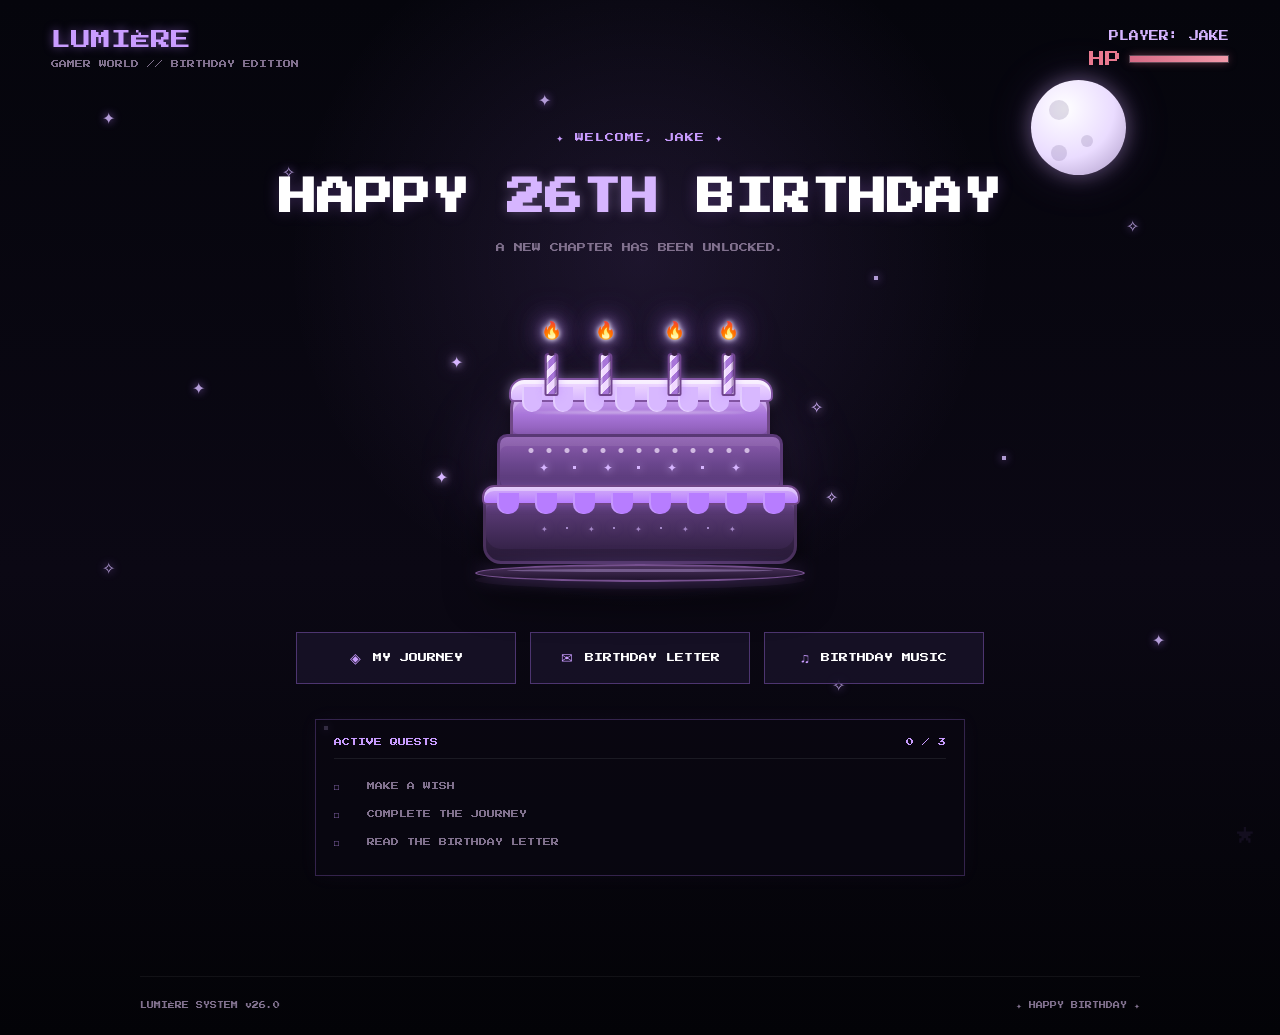
==== home.html @ f078dcad "Add files via upload" ====
<!doctype html>
<html lang="en">
  <head>
    <meta charset="UTF-8" />

    <meta name="viewport" content="width=device-width, initial-scale=1.0" />

    <title>Lumière — Level 26</title>

    <!-- GOOGLE FONT -->
    <link
      href="https://fonts.googleapis.com/css2?family=Press+Start+2P&display=swap"
      rel="stylesheet"
    />

    <!-- HOME CSS -->
    <link rel="stylesheet" href="css/home.css" />
  </head>

  <body>
    <div class="world">
      <!-- =====================================================
         SKY
    ====================================================== -->

      <div class="sky" id="sky">
        <div class="moon">
          <span class="moon-crater crater-one"></span>
          <span class="moon-crater crater-two"></span>
          <span class="moon-crater crater-three"></span>
        </div>

        <span class="star star-1">✦</span>
        <span class="star star-2">✧</span>
        <span class="star star-3">✦</span>
        <span class="star star-4">·</span>
        <span class="star star-5">✧</span>
        <span class="star star-6">✦</span>
        <span class="star star-7">·</span>
        <span class="star star-8">✧</span>
        <span class="star star-9">✦</span>
        <span class="star star-10">·</span>
        <span class="star star-11">✧</span>
        <span class="star star-12">✦</span>

        <div class="light-particles" id="lightParticles"></div>
      </div>

      <!-- =====================================================
         HEADER
    ====================================================== -->

      <header class="world-header">
        <div class="brand">
          <div class="brand-title">LUMIÈRE</div>

          <div class="brand-subtitle">GAMER WORLD // BIRTHDAY EDITION</div>
        </div>

        <div class="player-info">
          <div class="player-name">PLAYER: JAKE</div>

          <div class="health">
            <span>HP</span>

            <div class="health-bar">
              <div class="health-fill"></div>
            </div>
          </div>
        </div>
      </header>

      <!-- =====================================================
         MAIN
    ====================================================== -->

      <main class="world-content">
        <!-- =================================================
             WELCOME
        ================================================== -->

        <section class="welcome-text">
          <div class="welcome-small">✦ WELCOME, JAKE ✦</div>

          <h1>
            HAPPY
            <span>26TH</span> BIRTHDAY
          </h1>

          <p>A NEW CHAPTER HAS BEEN UNLOCKED.</p>
        </section>

        <!-- =================================================
             CAKE
        ================================================== -->

        <section class="cake-area">
          <div class="cake-glow"></div>

          <div class="cake-sparkle sparkle-one">✦</div>

          <div class="cake-sparkle sparkle-two">✧</div>

          <div class="cake-sparkle sparkle-three">✦</div>

          <div class="cake-sparkle sparkle-four">✧</div>

          <!-- CAKE -->

          <div class="cake">
            <!-- CANDLES -->

            <div class="cake-candles">
              <div class="candle candle-one">
                <div class="flame">🔥</div>

                <div class="candle-body"></div>
              </div>

              <div class="candle candle-two">
                <div class="flame">🔥</div>

                <div class="candle-body"></div>
              </div>

              <div class="candle candle-three">
                <div class="flame">🔥</div>

                <div class="candle-body"></div>
              </div>

              <div class="candle candle-four">
                <div class="flame">🔥</div>

                <div class="candle-body"></div>
              </div>
            </div>

            <!-- TOP -->

            <div class="cake-top">
              <div class="cake-frosting">
                <span></span>
                <span></span>
                <span></span>
                <span></span>
                <span></span>
                <span></span>
                <span></span>
                <span></span>
              </div>
            </div>

            <!-- MIDDLE -->

            <div class="cake-middle">
              <div class="cake-decoration">
                <span>✦</span>
                <span>·</span>
                <span>✦</span>
                <span>·</span>
                <span>✦</span>
                <span>·</span>
                <span>✦</span>
              </div>
            </div>

            <!-- BOTTOM -->

            <div class="cake-bottom">
              <div class="cake-frosting-bottom">
                <span></span>
                <span></span>
                <span></span>
                <span></span>
                <span></span>
                <span></span>
                <span></span>
                <span></span>
              </div>
            </div>

            <!-- PLATE -->

            <div class="cake-plate"></div>
          </div>

          <div class="cake-message">MAKE A WISH</div>
        </section>

        <!-- =================================================
             GAME MENU
        ================================================== -->

        <section class="game-menu">
          <button class="menu-button" data-modal="journeyModal">
            <span class="menu-icon">◈</span>
            <span>MY JOURNEY</span>
          </button>

          <button class="menu-button" data-modal="letterModal">
            <span class="menu-icon">✉</span>
            <span>BIRTHDAY LETTER</span>
          </button>

          <button class="menu-button" data-modal="musicModal">
            <span class="menu-icon">♫</span>
            <span>BIRTHDAY MUSIC</span>
          </button>
        </section>

        <!-- =================================================
             QUEST PANEL
        ================================================== -->

        <section class="quest-panel">
          <div class="quest-header">
            <span> ACTIVE QUESTS </span>

            <span id="questCount"> 0 / 3 </span>
          </div>

          <div class="quest-list">
            <!-- CAKE QUEST -->

            <div class="quest-item" id="cakeQuest">
              <span class="quest-check"> □ </span>

              <span class="quest-text"> MAKE A WISH </span>
            </div>

            <!-- JOURNEY QUEST -->

            <div class="quest-item" id="journeyQuest">
              <span class="quest-check"> □ </span>

              <span class="quest-text"> COMPLETE THE JOURNEY </span>
            </div>

            <!-- LETTER QUEST -->

            <div class="quest-item" id="letterQuest">
              <span class="quest-check"> □ </span>

              <span class="quest-text"> READ THE BIRTHDAY LETTER </span>
            </div>
          </div>
        </section>
      </main>

      <!-- =====================================================
         FOOTER
    ====================================================== -->

      <footer class="world-footer">
        <span> LUMIÈRE SYSTEM v26.0 </span>

        <span> ✦ HAPPY BIRTHDAY ✦ </span>
      </footer>

      <!-- =====================================================
         HIDDEN STAR
    ====================================================== -->

      <button
        class="hidden-star"
        id="hiddenStar"
        aria-label="Locked secret star"
        title="Complete all quests first"
      >
        ★
      </button>

      <!-- =====================================================
         JOURNEY MODAL
    ====================================================== -->

      <div class="modal" id="journeyModal" aria-hidden="true">
        <div class="modal-box">
          <button class="close-modal" aria-label="Close">×</button>

          <h2 class="modal-title">MY JOURNEY</h2>

          <p class="modal-subtitle">EVERY LEVEL TELLS A STORY.</p>

          <div class="journey-progress">
            <div class="journey-progress-top">
              <span> PROGRESS </span>

              <span id="journeyProgressText"> JOURNEY 01 / 06 </span>
            </div>

            <div class="journey-progress-bar">
              <div class="journey-progress-fill" id="journeyProgressFill"></div>
            </div>
          </div>

          <div class="journey-map">
            <div class="journey-line"></div>

            <button
              class="journey-level"
              data-level="21"
              data-title="THE BEGINNING"
              data-text="Every adventure begins somewhere. The first steps may be uncertain, but they are still steps forward."
              data-text-size="13px"
              data-title-size="16px"
            >
              <span class="level-number"> 21 </span>

              <span class="level-label"> THE<br />BEGINNING </span>
            </button>

            <button
              class="journey-level"
              data-level="22"
              data-title="THE GRIND"
              data-text="There were difficult days, long nights, mistakes, and moments when giving up seemed easier. But you kept going."
              data-text-size="13px"
              data-title-size="16px"
            >
              <span class="level-number"> 22 </span>

              <span class="level-label"> THE<br />GRIND </span>
            </button>

            <button
              class="journey-level"
              data-level="23"
              data-title="THE GROWTH"
              data-text="Every challenge taught you something. Every mistake became experience. You were slowly becoming stronger."
              data-text-size="13px"
              data-title-size="16px"
            >
              <span class="level-number"> 23 </span>

              <span class="level-label"> THE<br />GROWTH </span>
            </button>

            <button
              class="journey-level"
              data-level="24"
              data-title="THE CHANGE"
              data-text="Life changed. So did you. New opportunities appeared, new people entered your story, and new dreams began to take shape."
              data-text-size="13px"
              data-title-size="16px"
            >
              <span class="level-number"> 24 </span>

              <span class="level-label"> THE<br />CHANGE </span>
            </button>

            <button
              class="journey-level"
              data-level="25"
              data-title="THE PREPARATION"
              data-text="Level 25 became a bridge between who you were and who you are becoming. The next chapter was waiting."
              data-text-size="13px"
              data-title-size="16px"
            >
              <span class="level-number"> 25 </span>

              <span class="level-label"> THE<br />PREPARATION </span>
            </button>

            <button
              class="journey-level"
              data-level="26"
              data-title="THE NEXT CHAPTER"
              data-text="LEVEL 26. This is not the ending. It is another beginning. There are still dreams to chase, places to discover, things to create, and memories waiting to happen."
              data-text-size="14px"
              data-title-size="18px"
            >
              <span class="level-number"> 26 </span>

              <span class="level-label"> THE<br />NEXT CHAPTER </span>

              <span class="final-star"> ★ </span>
            </button>
          </div>

          <button class="journey-modal-continue" id="journeyContinue">
            REPLAY JOURNEY
          </button>
        </div>
      </div>

      <!-- =====================================================
         JOURNEY REVEAL
    ====================================================== -->

      <div class="journey-reveal" id="journeyReveal" aria-hidden="true">
        <div class="journey-flash"></div>

        <div class="journey-unlocked">
          <div class="unlock-stars">✦ ✧ ★ ✧ ✦</div>

          <div class="unlock-text">LEVEL UNLOCKED</div>

          <div class="unlock-level" id="unlockLevel">LEVEL 21</div>

          <div class="unlock-title" id="unlockTitle">THE BEGINNING</div>

          <div class="story-box">
            <div class="story-label">SYSTEM MESSAGE</div>

            <div id="storyText"></div>
          </div>

          <button class="journey-continue" id="journeyContinueReveal" disabled>
            CONTINUE →
          </button>
        </div>
      </div>

      <!-- =====================================================
         LETTER MODAL
    ====================================================== -->

      <div class="modal" id="letterModal" aria-hidden="true">
        <div class="modal-box">
          <button class="close-modal" aria-label="Close">×</button>

          <h2 class="modal-title">BIRTHDAY LETTER</h2>

          <p class="modal-subtitle">A MESSAGE FROM YOUR FUTURE SELF.</p>

          <div class="letter-content" id="letterContent"></div>

          <div class="letter-cursor">█</div>
        </div>
      </div>

      <!-- =====================================================
         MUSIC MODAL
    ====================================================== -->

      <div class="modal" id="musicModal" aria-hidden="true">
        <div class="modal-box">
          <button class="close-modal" aria-label="Close">×</button>

          <h2 class="modal-title">BIRTHDAY MUSIC</h2>

          <p class="modal-subtitle">A SOUNDTRACK FOR LEVEL 26.</p>

          <div class="music-display">
            <div class="music-disc">♫</div>

            <div>
              <div class="song-title">LEVEL 26</div>

              <div class="song-artist">LUMIÈRE</div>
            </div>
          </div>

          <div class="music-controls">
            <audio class="birthday-audio" id="birthdayAudio" controls>
              <source src="assets/birthday.mp3" type="audio/mpeg" />

              Your browser does not support audio.
            </audio>

            <p
              id="audioError"
              style="
                display: none;
                margin-top: 10px;
                color: #e9798f;
                font-size: 8px;
                letter-spacing: 1px;
              "
            >
              ⚠ TRACK NOT FOUND — ADD assets/birthday.mp3
            </p>
          </div>
        </div>
      </div>

      <!-- =====================================================
         FINAL SECRET MODAL
    ====================================================== -->

      <div class="final-secret" id="finalSecret" aria-hidden="true">
        <div class="final-stars-background">
          <span>✦</span>
          <span>✧</span>
          <span>★</span>
          <span>·</span>
          <span>✦</span>
          <span>✧</span>
          <span>★</span>
          <span>·</span>
          <span>✦</span>
          <span>✧</span>
          <span>★</span>
          <span>✦</span>
        </div>

        <div class="final-secret-box">
          <div class="final-small">✦ ALL QUESTS COMPLETE ✦</div>

          <div class="final-star-icon">★</div>

          <h1>FINAL SECRET</h1>

          <div class="final-level">LEVEL 26</div>

          <div class="final-divider">─────────────</div>

          <p class="final-message">
            You found the star.

            <br /><br />

            But the real treasure was never the star.

            <br /><br />

            It was everything that happened along the way.

            <br /><br />

            Every challenge. Every failure. Every victory. Every dream.

            <br /><br />

            And this is only the beginning.
          </p>

          <div class="final-birthday">HAPPY 26TH BIRTHDAY</div>

          <div class="final-signature">— LUMIÈRE SYSTEM</div>

          <button class="final-close" id="finalClose">RETURN TO WORLD</button>
        </div>
      </div>
    </div>

    <!-- =========================================================
     JAVASCRIPT
========================================================= -->

    <script src="js/home.js"></script>
  </body>
</html>
---- css/home.css ----
/* =========================================================
   LUMIÈRE — GAMER WORLD
   PURPLE / CYBER FANTASY
   AESTHETIC BIRTHDAY CAKE EDITION
========================================================= */

:root {
  --bg-dark: #05050c;
  --bg-mid: #080811;
  --panel: #181229;

  --cyan: #c99cff;
  --blue: #a875d9;
  --purple: #b77dff;
  --gold: #d6b5ff;

  --white: #ffffff;
  --muted: #81718e;

  --border: rgba(183, 125, 255, 0.35);

  --shadow: 0 0 20px rgba(183, 125, 255, 0.15);

  --font: "Press Start 2P", monospace;
}

/* =========================================================
   RESET
========================================================= */

* {
  box-sizing: border-box;
  margin: 0;
  padding: 0;
}

html {
  scroll-behavior: smooth;
}

body {
  min-height: 100vh;

  background: #05050c;

  color: var(--white);

  font-family: var(--font);

  overflow-x: hidden;
}

/* =========================================================
   WORLD
========================================================= */

.world {
  position: relative;

  min-height: 100vh;

  overflow: hidden;

  background:
    radial-gradient(
      circle at 50% 25%,
      rgba(183, 125, 255, 0.12),
      transparent 35%
    ),
    linear-gradient(180deg, #05050c 0%, #0b0814 55%, #030307 100%);
}

/* =========================================================
   SKY
========================================================= */

.sky {
  position: fixed;

  inset: 0;

  z-index: 0;

  pointer-events: none;

  overflow: hidden;
}

/* =========================================================
   MOON
========================================================= */

.moon {
  position: absolute;

  top: 80px;
  right: 12%;

  width: 95px;
  height: 95px;

  border-radius: 50%;

  background: radial-gradient(
    circle at 35% 30%,
    #ffffff,
    #eadcff 55%,
    #a996c4 100%
  );

  box-shadow:
    0 0 20px rgba(220, 180, 255, 0.4),
    0 0 50px rgba(183, 125, 255, 0.15);
}

.moon-crater {
  position: absolute;

  border-radius: 50%;

  background: rgba(90, 70, 120, 0.18);
}

.crater-one {
  width: 20px;
  height: 20px;

  top: 20px;
  left: 18px;
}

.crater-two {
  width: 12px;
  height: 12px;

  top: 55px;
  left: 50px;
}

.crater-three {
  width: 16px;
  height: 16px;

  top: 65px;
  left: 20px;
}

/* =========================================================
   STARS
========================================================= */

.star {
  position: absolute;

  color: rgba(215, 189, 255, 0.8);

  text-shadow: 0 0 8px rgba(183, 125, 255, 0.8);

  animation: starPulse 2.5s ease-in-out infinite;
}

.star-1 {
  top: 12%;
  left: 8%;
}

.star-2 {
  top: 18%;
  left: 22%;
}

.star-3 {
  top: 10%;
  left: 42%;
}

.star-4 {
  top: 30%;
  left: 68%;
}

.star-5 {
  top: 24%;
  left: 88%;
}

.star-6 {
  top: 42%;
  left: 15%;
}

.star-7 {
  top: 50%;
  left: 78%;
}

.star-8 {
  top: 62%;
  left: 8%;
}

.star-9 {
  top: 70%;
  left: 90%;
}

.star-10 {
  top: 80%;
  left: 25%;
}

.star-11 {
  top: 75%;
  left: 65%;
}

.star-12 {
  top: 55%;
  left: 48%;
}

@keyframes starPulse {
  0%,
  100% {
    opacity: 0.4;

    transform: scale(0.8);
  }

  50% {
    opacity: 1;

    transform: scale(1.2);
  }
}

/* =========================================================
   LIGHT PARTICLES
========================================================= */

.light-particles {
  position: absolute;

  inset: 0;
}

.light-particle {
  position: absolute;

  bottom: -20px;

  width: 4px;
  height: 4px;

  border-radius: 50%;

  background: var(--purple);

  box-shadow: 0 0 10px var(--purple);

  animation: particleFloat linear forwards;
}

@keyframes particleFloat {
  from {
    transform: translateY(0);

    opacity: 0;
  }

  15% {
    opacity: 0.8;
  }

  85% {
    opacity: 0.5;
  }

  to {
    transform: translateY(-110vh);

    opacity: 0;
  }
}

/* =========================================================
   HEADER
========================================================= */

.world-header {
  position: relative;

  z-index: 5;

  display: flex;

  justify-content: space-between;

  align-items: center;

  width: min(1200px, 92%);

  margin: auto;

  padding: 30px 0;
}

.brand-title {
  color: var(--cyan);

  font-size: 20px;

  text-shadow: 0 0 10px rgba(183, 125, 255, 0.5);
}

.brand-subtitle {
  margin-top: 10px;

  color: var(--muted);

  font-size: 8px;
}

.player-info {
  text-align: right;
}

.player-name {
  color: var(--gold);

  font-size: 10px;
}

.health {
  display: flex;

  align-items: center;

  justify-content: flex-end;

  gap: 8px;

  margin-top: 10px;
}

.health > span {
  color: #e9798f;
}

.health-bar {
  width: 100px;
  height: 8px;

  border: 1px solid rgba(255, 255, 255, 0.2);

  background: #16101e;
}

.health-fill {
  width: 100%;
  height: 100%;

  background: linear-gradient(90deg, #d76b86, #f29aaa);

  box-shadow: 0 0 8px rgba(217, 107, 134, 0.5);
}

/* =========================================================
   MAIN
========================================================= */

.world-content {
  position: relative;

  z-index: 2;

  width: min(1000px, 92%);

  margin: auto;

  padding-bottom: 100px;
}

/* =========================================================
   WELCOME
========================================================= */

.welcome-text {
  text-align: center;

  padding-top: 35px;
}

.welcome-small {
  color: var(--cyan);

  font-size: 9px;

  letter-spacing: 1px;
}

.welcome-text h1 {
  margin-top: 22px;

  color: var(--white);

  font-size: clamp(20px, 4vw, 38px);

  line-height: 1.7;

  text-shadow: 0 0 15px rgba(183, 125, 255, 0.25);
}

.welcome-text h1 span {
  color: var(--gold);

  text-shadow: 0 0 12px rgba(214, 181, 255, 0.35);
}

.welcome-text p {
  margin-top: 12px;

  color: var(--muted);

  font-size: 9px;
}

/* =========================================================
   CAKE AREA
========================================================= */

.cake-area {
  position: relative;

  display: flex;

  justify-content: center;

  align-items: flex-end;

  min-height: 310px;

  margin-top: 20px;

  margin-bottom: 50px;

  perspective: 800px;

  overflow: visible;
}

.cake-glow {
  position: absolute;

  width: 360px;
  height: 210px;

  bottom: 12px;

  border-radius: 50%;

  background: radial-gradient(
    ellipse,
    rgba(201, 156, 255, 0.32),
    rgba(183, 125, 255, 0.12) 45%,
    transparent 75%
  );

  filter: blur(28px);

  animation: cakeGlow 3s ease-in-out infinite;

  z-index: 1;
}

@keyframes cakeGlow {
  0%,
  100% {
    opacity: 0.55;

    transform: scale(0.95);
  }

  50% {
    opacity: 1;

    transform: scale(1.08);
  }
}

/* =========================================================
   CAKE
========================================================= */

.cake {
  position: relative;

  width: 330px;
  height: 260px;

  flex: 0 0 330px;

  z-index: 3;

  filter: drop-shadow(0 15px 18px rgba(0, 0, 0, 0.45));

  transform-origin: center bottom;

  cursor: pointer;

  transition:
    transform 0.3s ease,
    filter 0.3s ease;
}

.cake:hover {
  transform: translateY(-5px) scale(1.02);

  filter: drop-shadow(0 15px 18px rgba(0, 0, 0, 0.45))
    drop-shadow(0 0 18px rgba(183, 125, 255, 0.35));
}

.cake:focus-visible {
  outline: 2px solid var(--cyan);

  outline-offset: 8px;
}

/* =========================================================
   CANDLES
========================================================= */

.cake-candles {
  position: absolute;

  top: 0;
  left: 50%;

  width: 235px;
  height: 82px;

  transform: translateX(-50%);

  z-index: 10;
}

.candle {
  position: absolute;

  bottom: 8px;

  width: 14px;
  height: 52px;
}

.candle-body {
  position: absolute;

  bottom: 0;
  left: 0;

  width: 14px;
  height: 43px;

  border: 2px solid #70458e;

  border-radius: 4px 4px 2px 2px;

  background: repeating-linear-gradient(
    135deg,
    #f0d9ff 0px,
    #f0d9ff 6px,
    #a875d9 6px,
    #a875d9 11px
  );

  box-shadow:
    inset 2px 0 rgba(255, 255, 255, 0.45),
    inset -2px 0 rgba(55, 25, 75, 0.3),
    0 0 8px rgba(183, 125, 255, 0.45);
}

.candle-body::before {
  content: "";

  position: absolute;

  top: -5px;
  left: 2px;

  width: 6px;
  height: 6px;

  border-radius: 50%;

  background: #372044;
}

.flame {
  position: absolute;

  top: -25px;
  left: 50%;

  transform: translateX(-50%);

  color: #fff4ff;

  font-size: 17px;

  text-shadow:
    0 0 5px #ffffff,
    0 0 12px var(--gold),
    0 0 24px var(--purple),
    0 0 35px rgba(183, 125, 255, 0.8);

  animation: flameFlicker 0.8s ease-in-out infinite alternate;
}

@keyframes flameFlicker {
  from {
    transform: translateX(-50%) translateY(2px) scale(0.78);

    opacity: 0.7;
  }

  to {
    transform: translateX(-50%) translateY(-2px) scale(1.15);

    opacity: 1;
  }
}

.candle-one {
  left: 22px;
}

.candle-two {
  left: 76px;
}

.candle-three {
  right: 76px;
}

.candle-four {
  right: 22px;
}

/* =========================================================
   CAKE TOP
========================================================= */

.cake-top {
  position: absolute;

  left: 35px;
  top: 68px;

  width: 260px;
  height: 55px;

  border: 3px solid #704887;

  border-radius: 18px 18px 8px 8px;

  background: linear-gradient(180deg, #cda1ee 0%, #a875d9 45%, #8052a6 100%);

  box-shadow:
    inset 0 7px 0 rgba(255, 255, 255, 0.22),
    inset 0 -8px 0 rgba(60, 30, 85, 0.15),
    0 5px 10px rgba(0, 0, 0, 0.25);
}

.cake-frosting {
  position: absolute;

  left: -4px;
  top: -15px;

  width: 264px;
  height: 24px;

  display: flex;

  justify-content: space-around;

  align-items: flex-start;

  padding: 0 5px;

  border: 2px solid #8053a0;

  border-radius: 15px 15px 5px 5px;

  background: linear-gradient(180deg, #f2dcff, #d8b8ff);

  box-shadow:
    inset 0 4px 0 rgba(255, 255, 255, 0.6),
    0 0 12px rgba(216, 184, 255, 0.4);
}

.cake-frosting span {
  display: block;

  width: 20px;
  height: 25px;

  margin-top: 7px;

  background: #d8b8ff;

  border-radius: 0 0 10px 10px;

  box-shadow: inset 2px 0 rgba(255, 255, 255, 0.3);
}

.cake-top::after {
  content: "";

  position: absolute;

  left: 20px;
  right: 20px;

  top: 18px;

  height: 3px;

  border-radius: 50%;

  background: rgba(255, 255, 255, 0.35);

  filter: blur(1px);
}

/* =========================================================
   MIDDLE CAKE
========================================================= */

.cake-middle {
  position: absolute;

  left: 22px;
  top: 112px;

  width: 286px;
  height: 68px;

  border: 3px solid #593875;

  border-radius: 10px 10px 14px 14px;

  background: linear-gradient(180deg, #8d5db0, #69458c 45%, #4b3065 100%);

  box-shadow:
    inset 0 9px 0 rgba(255, 255, 255, 0.08),
    inset 0 -9px 0 rgba(20, 10, 30, 0.18),
    0 6px 12px rgba(0, 0, 0, 0.25);
}

.cake-decoration {
  display: flex;

  justify-content: space-around;

  align-items: center;

  height: 100%;

  padding: 0 28px;

  color: var(--gold);

  font-size: 12px;

  text-shadow: 0 0 8px var(--gold);

  position: relative;
}

.cake-decoration::before {
  content: "";

  position: absolute;

  left: 22px;
  right: 22px;

  top: 11px;

  height: 5px;

  border-radius: 10px;

  background: radial-gradient(circle, #f5e6ff 0 2px, transparent 3px);

  background-size: 18px 5px;

  opacity: 0.7;
}

/* =========================================================
   BOTTOM CAKE
========================================================= */

.cake-bottom {
  position: absolute;

  left: 8px;
  top: 169px;

  width: 314px;
  height: 73px;

  border: 3px solid #49305c;

  border-radius: 10px 10px 18px 18px;

  background: linear-gradient(180deg, #694487 0%, #4a3062 48%, #2b1c3c 100%);

  box-shadow:
    inset 0 10px 0 rgba(255, 255, 255, 0.05),
    inset 0 -12px 0 rgba(0, 0, 0, 0.15),
    0 8px 14px rgba(0, 0, 0, 0.3);
}

.cake-frosting-bottom {
  position: absolute;

  left: -4px;
  top: -9px;

  width: 318px;
  height: 20px;

  display: flex;

  justify-content: space-around;

  align-items: flex-start;

  padding: 0 5px;

  border: 2px solid #704687;

  border-radius: 12px 12px 5px 5px;

  background: linear-gradient(180deg, #d4aff8, #b77dff);

  box-shadow:
    inset 0 4px 0 rgba(255, 255, 255, 0.35),
    0 0 10px rgba(183, 125, 255, 0.3);
}

.cake-frosting-bottom span {
  width: 22px;
  height: 21px;

  margin-top: 6px;

  background: #b77dff;

  border-radius: 0 0 10px 10px;

  box-shadow: inset 2px 0 rgba(255, 255, 255, 0.2);
}

.cake-bottom::before {
  content: "✦  ·  ✦  ·  ✦  ·  ✦  ·  ✦";

  position: absolute;

  left: 0;
  right: 0;

  top: 30px;

  text-align: center;

  color: rgba(214, 181, 255, 0.65);

  font-size: 8px;

  letter-spacing: 4px;

  text-shadow: 0 0 8px rgba(214, 181, 255, 0.5);
}

/* =========================================================
   PLATE
========================================================= */

.cake-plate {
  position: absolute;

  bottom: 0;

  left: 0;

  width: 330px;
  height: 18px;

  border: 2px solid #76508f;

  border-radius: 50%;

  background: linear-gradient(180deg, #4a315c, #21142e);

  box-shadow:
    0 0 18px rgba(183, 125, 255, 0.3),
    0 7px 0 #120c1a;
}

.cake-plate::after {
  content: "";

  position: absolute;

  left: 30px;
  right: 30px;

  top: 3px;

  height: 3px;

  border-radius: 50%;

  background: rgba(216, 184, 255, 0.35);
}

/* =========================================================
   CAKE SPARKLES
========================================================= */

.cake-sparkle {
  position: absolute;

  z-index: 5;

  color: var(--gold);

  text-shadow:
    0 0 8px var(--gold),
    0 0 18px rgba(183, 125, 255, 0.7);

  animation: cakeSparkle 2s ease-in-out infinite;
}

.sparkle-one {
  top: 80px;

  left: calc(50% - 190px);
}

.sparkle-two {
  top: 125px;

  left: calc(50% + 170px);

  animation-delay: 0.5s;
}

.sparkle-three {
  top: 195px;

  left: calc(50% - 205px);

  animation-delay: 1s;
}

.sparkle-four {
  top: 215px;

  left: calc(50% + 185px);

  animation-delay: 1.5s;
}

@keyframes cakeSparkle {
  0%,
  100% {
    opacity: 0.25;

    transform: scale(0.7) rotate(0deg);
  }

  50% {
    opacity: 1;

    transform: scale(1.25) rotate(20deg);
  }
}

/* =========================================================
   CAKE MESSAGE
========================================================= */

.cake-message {
  position: absolute;

  left: 50%;
  bottom: -35px;

  transform: translateX(-50%);

  width: max-content;

  max-width: 90%;

  color: var(--muted);

  font-family: var(--font);

  font-size: 7px;

  text-align: center;

  opacity: 0;

  transition:
    opacity 0.4s ease,
    color 0.4s ease;
}

.cake-area.wish-complete .cake-message {
  opacity: 1;

  color: var(--gold);

  text-shadow: 0 0 8px rgba(214, 181, 255, 0.5);
}

/* =========================================================
   CAKE CELEBRATION
========================================================= */

.cake.cake-celebrate {
  animation: cakeCelebrate 0.9s ease;
}

@keyframes cakeCelebrate {
  0% {
    transform: translateY(0) scale(1) rotate(0deg);
  }

  20% {
    transform: translateY(-12px) scale(1.04) rotate(-2deg);
  }

  40% {
    transform: translateY(-8px) scale(1.06) rotate(2deg);
  }

  60% {
    transform: translateY(-5px) scale(1.04) rotate(-1deg);
  }

  80% {
    transform: translateY(-2px) scale(1.02) rotate(1deg);
  }

  100% {
    transform: translateY(0) scale(1) rotate(0deg);
  }
}

/* =========================================================
   FLAME OUT
========================================================= */

.flame.flame-out {
  animation: flameOut 0.7s ease forwards !important;
}

@keyframes flameOut {
  0% {
    opacity: 1;

    transform: translateX(-50%) translateY(0) scale(1);

    filter: blur(0);
  }

  40% {
    opacity: 0.8;

    transform: translateX(-50%) translateY(-8px) scale(0.75);
  }

  70% {
    opacity: 0.35;

    transform: translateX(-50%) translateY(-16px) scale(0.4);

    filter: blur(2px);
  }

  100% {
    opacity: 0;

    transform: translateX(-50%) translateY(-25px) scale(0);

    filter: blur(5px);
  }
}

/* =========================================================
   CELEBRATION GLOW
========================================================= */

.cake-glow.cake-celebration-glow {
  animation: celebrationGlow 1.2s ease-in-out infinite;
}

@keyframes celebrationGlow {
  0%,
  100% {
    opacity: 0.55;

    transform: scale(0.95);
  }

  50% {
    opacity: 1;

    transform: scale(1.25);
  }
}

/* =========================================================
   WISH COMPLETE
========================================================= */

.cake-area.wish-complete::before {
  content: "✦  WISH GRANTED  ✦";

  position: absolute;

  left: 50%;
  top: 5px;

  transform: translateX(-50%);

  color: var(--gold);

  font-family: var(--font);

  font-size: 8px;

  letter-spacing: 2px;

  white-space: nowrap;

  text-shadow:
    0 0 8px var(--gold),
    0 0 18px rgba(183, 125, 255, 0.8);

  animation: wishTextAppear 0.8s ease forwards;

  z-index: 20;
}

@keyframes wishTextAppear {
  0% {
    opacity: 0;

    transform: translateX(-50%) translateY(10px) scale(0.8);
  }

  100% {
    opacity: 1;

    transform: translateX(-50%) translateY(0) scale(1);
  }
}

/* =========================================================
   CELEBRATION SPARKS
========================================================= */

.cake-celebration-spark {
  position: absolute;

  left: 50%;
  top: 125px;

  z-index: 30;

  color: var(--gold);

  font-family: var(--font);

  font-size: 14px;

  pointer-events: none;

  text-shadow:
    0 0 6px var(--gold),
    0 0 14px var(--purple),
    0 0 25px rgba(183, 125, 255, 0.8);

  animation: cakeSparkBurst 1.6s cubic-bezier(0.2, 0.8, 0.3, 1) forwards;
}

@keyframes cakeSparkBurst {
  0% {
    opacity: 0;

    transform: translate(0, 0) scale(0.2) rotate(0deg);
  }

  15% {
    opacity: 1;

    transform: translate(var(--spark-x), calc(var(--spark-y) - 20px)) scale(1.2)
      rotate(30deg);
  }

  60% {
    opacity: 1;

    transform: translate(
        calc(var(--spark-x) * 1.35),
        calc(var(--spark-y) - 120px)
      )
      scale(0.9) rotate(160deg);
  }

  100% {
    opacity: 0;

    transform: translate(
        calc(var(--spark-x) * 1.7),
        calc(var(--spark-y) - 190px)
      )
      scale(0.2) rotate(300deg);
  }
}

/* =========================================================
   GAME MENU
========================================================= */

.game-menu {
  display: flex;

  justify-content: center;

  align-items: stretch;

  flex-wrap: wrap;

  gap: 14px;

  width: 100%;

  margin: 10px auto 35px;
}

.menu-button {
  display: flex;

  justify-content: center;

  align-items: center;

  gap: 12px;

  min-width: 220px;

  padding: 16px 20px;

  border: 1px solid var(--border);

  background: rgba(24, 18, 41, 0.85);

  color: var(--white);

  font-family: var(--font);

  font-size: 9px;

  cursor: pointer;

  transition: 0.25s ease;
}

.menu-button:hover {
  color: var(--cyan);

  border-color: var(--cyan);

  background: rgba(183, 125, 255, 0.08);

  box-shadow: 0 0 18px rgba(183, 125, 255, 0.2);

  transform: translateY(-3px);
}

.menu-button:active {
  transform: translateY(0);
}

.menu-button:focus-visible {
  outline: 2px solid var(--cyan);

  outline-offset: 3px;
}

.menu-icon {
  color: var(--cyan);

  font-size: 14px;
}

/* =========================================================
   QUEST PANEL
========================================================= */

.quest-panel {
  width: min(650px, 100%);

  margin: auto;

  padding: 18px;

  border: 1px solid rgba(183, 125, 255, 0.25);

  background: rgba(10, 7, 18, 0.75);

  box-shadow: 0 0 20px rgba(183, 125, 255, 0.04);
}

.quest-header {
  display: flex;

  justify-content: space-between;

  padding-bottom: 12px;

  border-bottom: 1px solid rgba(255, 255, 255, 0.08);

  color: var(--cyan);

  font-size: 8px;
}

.quest-list {
  margin-top: 14px;
}

.quest-item {
  padding: 9px 0;

  color: var(--muted);

  font-size: 8px;

  transition:
    color 0.25s ease,
    text-shadow 0.25s ease;
}

.quest-item.completed {
  color: var(--gold);

  text-shadow: 0 0 8px rgba(214, 181, 255, 0.4);
}

.quest-check {
  display: inline-block;

  width: 25px;

  color: var(--cyan);
}

/* =========================================================
   HIDDEN STAR
========================================================= */

.hidden-star {
  position: fixed;

  right: 25px;
  bottom: 55px;

  z-index: 20;

  border: none;

  background: transparent;

  color: rgba(183, 125, 255, 0.08);

  font-family: var(--font);

  font-size: 18px;

  cursor: pointer;

  transition: 0.3s ease;
}

/*
   Before all quests are complete,
   the star remains almost invisible.
*/

.hidden-star.locked {
  color: rgba(183, 125, 255, 0.08);

  text-shadow: none;
}

/*
   After all quests are complete,
   the star becomes visible.
*/

.hidden-star.unlocked {
  color: var(--gold);

  text-shadow:
    0 0 8px var(--gold),
    0 0 18px var(--purple),
    0 0 35px rgba(183, 125, 255, 0.8);

  animation: starUnlock 1.2s ease-in-out infinite alternate;
}

.hidden-star.unlocked:hover {
  transform: scale(1.5) rotate(15deg);

  color: #ffffff;

  text-shadow:
    0 0 10px #ffffff,
    0 0 25px var(--gold),
    0 0 50px var(--purple);
}

.hidden-star:focus-visible {
  outline: 2px solid var(--cyan);

  outline-offset: 4px;
}

@keyframes starUnlock {
  from {
    transform: scale(0.9);

    opacity: 0.7;
  }

  to {
    transform: scale(1.2);

    opacity: 1;
  }
}

/* =========================================================
   STAR UNLOCK EFFECT
========================================================= */

.hidden-star.star-unlocking {
  animation: starFinalUnlock 1.5s ease forwards;
}

@keyframes starFinalUnlock {
  0% {
    transform: scale(1) rotate(0deg);

    opacity: 1;
  }

  30% {
    transform: scale(1.8) rotate(90deg);

    opacity: 1;
  }

  60% {
    transform: scale(2.5) rotate(180deg);

    opacity: 1;

    filter: brightness(2);
  }

  100% {
    transform: scale(0) rotate(360deg);

    opacity: 0;
  }
}

/* =========================================================
   MODALS
========================================================= */

.modal {
  position: fixed;

  inset: 0;

  z-index: 100;

  display: flex;

  justify-content: center;

  align-items: center;

  padding: 20px;

  background: rgba(3, 3, 8, 0.88);

  opacity: 0;

  visibility: hidden;

  pointer-events: none;

  transition:
    opacity 0.3s ease,
    visibility 0.3s ease;
}

.modal.show {
  opacity: 1;

  visibility: visible;

  pointer-events: auto;
}

.modal-box {
  position: relative;

  width: min(800px, 95vw);

  max-height: 90vh;

  overflow-y: auto;

  padding: 35px;

  border: 1px solid rgba(183, 125, 255, 0.35);

  background: linear-gradient(145deg, #181229, #080811);

  box-shadow:
    0 0 40px rgba(0, 0, 0, 0.6),
    0 0 25px rgba(183, 125, 255, 0.08);

  transform: translateY(10px) scale(0.98);

  transition: transform 0.3s ease;
}

.modal.show .modal-box {
  transform: translateY(0) scale(1);
}

.close-modal {
  position: absolute;

  top: 15px;
  right: 18px;

  border: none;

  background: transparent;

  color: var(--muted);

  font-family: var(--font);

  font-size: 20px;

  cursor: pointer;
}

.close-modal:hover {
  color: var(--cyan);
}

.close-modal:focus-visible {
  outline: 2px solid var(--cyan);

  outline-offset: 3px;
}

/* =========================================================
   MODAL TITLES
========================================================= */

.modal-title {
  text-align: center;

  color: var(--cyan);

  font-size: 18px;

  text-shadow: 0 0 10px rgba(183, 125, 255, 0.3);
}

.modal-subtitle {
  margin-top: 14px;

  text-align: center;

  color: var(--muted);

  font-size: 8px;

  line-height: 1.8;
}

/* =========================================================
   JOURNEY PROGRESS
========================================================= */

.journey-progress {
  margin-top: 30px;
}

.journey-progress-top {
  display: flex;

  justify-content: space-between;

  color: var(--muted);

  font-size: 7px;
}

.journey-progress-bar {
  height: 7px;

  margin-top: 10px;

  background: #15101f;
}

.journey-progress-fill {
  width: 16.66%;

  height: 100%;

  background: linear-gradient(90deg, var(--blue), var(--cyan));

  box-shadow: 0 0 10px rgba(183, 125, 255, 0.4);

  transition: width 0.5s ease;
}

/* =========================================================
   JOURNEY MAP
========================================================= */

.journey-map {
  position: relative;

  display: grid;

  grid-template-columns: repeat(3, 1fr);

  gap: 25px;

  margin-top: 35px;
}

.journey-line {
  position: absolute;

  left: 10%;
  right: 10%;

  top: 34px;

  height: 2px;

  background: rgba(183, 125, 255, 0.15);

  pointer-events: none;
}

.journey-level {
  position: relative;

  z-index: 2;

  display: flex;

  flex-direction: column;

  align-items: center;

  gap: 10px;

  min-height: 95px;

  padding: 10px;

  border: none;

  background: transparent;

  color: var(--white);

  font-family: var(--font);

  cursor: default;
}

.level-number {
  display: flex;

  justify-content: center;

  align-items: center;

  width: 55px;
  height: 55px;

  border: 2px solid #3b2d4c;

  border-radius: 50%;

  background: #0b0812;

  color: var(--muted);

  font-size: 12px;

  transition: 0.3s ease;
}

.journey-level.active .level-number {
  border-color: var(--cyan);

  color: var(--cyan);

  box-shadow: 0 0 15px rgba(183, 125, 255, 0.3);
}

.journey-level.completed .level-number {
  border-color: var(--gold);

  color: var(--gold);

  box-shadow: 0 0 10px rgba(214, 181, 255, 0.15);
}

.level-label {
  color: var(--muted);

  font-size: 7px;

  text-align: center;

  line-height: 1.7;
}

.journey-level.active .level-label {
  color: var(--cyan);
}

.journey-level.completed .level-label {
  color: var(--gold);
}

.final-star {
  position: absolute;

  top: -10px;

  color: var(--gold);

  font-size: 12px;

  text-shadow: 0 0 10px var(--gold);
}

/* =========================================================
   JOURNEY CONTINUE
========================================================= */

.journey-modal-continue {
  display: block;

  width: min(420px, 100%);

  margin: 30px auto 0;

  padding: 15px;

  border: 1px solid var(--cyan);

  background: rgba(183, 125, 255, 0.08);

  color: var(--cyan);

  font-family: var(--font);

  font-size: 8px;

  cursor: pointer;
}

.journey-modal-continue:hover {
  background: rgba(183, 125, 255, 0.15);

  box-shadow: 0 0 15px rgba(183, 125, 255, 0.2);
}

/* =========================================================
   JOURNEY REVEAL
========================================================= */

.journey-reveal {
  position: fixed;

  inset: 0;

  z-index: 150;

  display: flex;

  justify-content: center;

  align-items: center;

  padding: 20px;

  background: rgba(3, 3, 8, 0.96);

  opacity: 0;

  visibility: hidden;

  pointer-events: none;

  transition: opacity 0.5s ease;
}

.journey-reveal.show {
  opacity: 1;

  visibility: visible;

  pointer-events: auto;
}

.journey-unlocked {
  position: relative;

  width: min(650px, 95vw);

  text-align: center;

  max-height: 90vh;

  overflow-y: auto;
}

.unlock-stars {
  color: var(--gold);

  font-size: 15px;

  letter-spacing: 10px;
}

.unlock-text {
  margin-top: 20px;

  color: var(--cyan);

  font-size: 9px;
}

.unlock-level {
  margin-top: 20px;

  color: var(--gold);

  font-size: clamp(28px, 6vw, 50px);

  text-shadow: 0 0 20px rgba(214, 181, 255, 0.35);
}

.unlock-title {
  margin-top: 15px;

  color: var(--white);

  font-size: 18px;

  line-height: 1.7;
}

/* =========================================================
   STORY BOX
========================================================= */

.story-box {
  width: 100%;

  margin-top: 30px;

  padding: 25px;

  border: 1px solid rgba(183, 125, 255, 0.25);

  background: rgba(13, 8, 24, 0.8);

  text-align: left;
}

.story-label {
  margin-bottom: 15px;

  color: var(--cyan);

  font-size: 7px;
}

#storyText {
  min-height: 110px;

  color: #d8cae8;

  font-size: 14px;

  line-height: 2;

  white-space: pre-wrap;
}

/* =========================================================
   JOURNEY CONTINUE
========================================================= */

.journey-continue {
  display: block;

  width: min(420px, 100%);

  margin: 28px auto 0;

  padding: 16px 22px;

  border: 2px solid var(--gold);

  background: rgba(214, 181, 255, 0.08);

  color: var(--gold);

  font-family: var(--font);

  font-size: 10px;

  line-height: 1.6;

  text-align: center;

  cursor: pointer;

  opacity: 0.35;

  visibility: visible;

  pointer-events: none;

  transition:
    opacity 0.3s ease,
    background 0.3s ease,
    box-shadow 0.3s ease,
    transform 0.2s ease;
}

.journey-reveal.ready .journey-continue {
  opacity: 1;

  pointer-events: auto;

  background: rgba(214, 181, 255, 0.15);

  box-shadow:
    0 0 10px rgba(214, 181, 255, 0.35),
    0 0 25px rgba(183, 125, 255, 0.15);
}

.journey-reveal.ready .journey-continue:hover {
  background: rgba(214, 181, 255, 0.25);

  box-shadow:
    0 0 15px rgba(214, 181, 255, 0.5),
    0 0 35px rgba(183, 125, 255, 0.2);

  transform: translateY(-2px);
}

.journey-reveal.ready .journey-continue:active {
  transform: translateY(0);
}

/* =========================================================
   JOURNEY FLASH
========================================================= */

.journey-flash {
  position: absolute;

  inset: 0;

  background: #ffffff;

  opacity: 0;

  pointer-events: none;
}

.journey-reveal.flash .journey-flash {
  animation: journeyFlash 0.8s ease;
}

@keyframes journeyFlash {
  0% {
    opacity: 0;
  }

  15% {
    opacity: 0.85;
  }

  100% {
    opacity: 0;
  }
}

/* =========================================================
   LEVEL 26
========================================================= */

.journey-reveal.level-26 .unlock-level {
  color: var(--gold);

  text-shadow:
    0 0 15px var(--gold),
    0 0 35px rgba(214, 181, 255, 0.3);
}

/* =========================================================
   LETTER
========================================================= */

.letter-content {
  margin-top: 25px;

  min-height: 300px;

  padding: 20px;

  border: 1px solid rgba(183, 125, 255, 0.2);

  background: rgba(4, 3, 10, 0.5);

  color: #d8cae8;

  font-size: 11px;

  line-height: 2;

  white-space: pre-wrap;

  overflow-wrap: anywhere;
}

.letter-cursor {
  margin-top: 8px;

  color: var(--cyan);

  animation: cursorBlink 1s infinite;
}

@keyframes cursorBlink {
  0%,
  50% {
    opacity: 1;
  }

  51%,
  100% {
    opacity: 0;
  }
}

/* =========================================================
   MUSIC
========================================================= */

.music-display {
  display: flex;

  justify-content: center;

  align-items: center;

  gap: 25px;

  margin-top: 35px;
}

.music-disc {
  display: flex;

  justify-content: center;

  align-items: center;

  width: 90px;
  height: 90px;

  flex: 0 0 90px;

  border-radius: 50%;

  background: radial-gradient(
    circle,
    #382451 0 20%,
    #0b0812 21% 55%,
    #2d1e40 56% 100%
  );

  border: 2px solid var(--cyan);

  color: var(--cyan);

  font-size: 25px;

  box-shadow: 0 0 20px rgba(183, 125, 255, 0.2);

  animation: discSpin 6s linear infinite;
}

@keyframes discSpin {
  to {
    transform: rotate(360deg);
  }
}

.song-title {
  color: var(--white);

  font-size: 11px;
}

.song-artist {
  margin-top: 10px;

  color: var(--muted);

  font-size: 8px;
}

.music-controls {
  margin-top: 30px;
}

.birthday-audio {
  width: 100%;
}

/* =========================================================
   =========================================================
   FINAL SECRET STAR
   =========================================================
========================================================= */

.final-secret {
  position: fixed;

  inset: 0;

  z-index: 500;

  display: flex;

  justify-content: center;

  align-items: center;

  padding: 20px;

  background:
    radial-gradient(
      circle at center,
      rgba(183, 125, 255, 0.22),
      transparent 40%
    ),
    #030208;

  opacity: 0;

  visibility: hidden;

  pointer-events: none;

  overflow: hidden;

  transition:
    opacity 0.8s ease,
    visibility 0.8s ease;
}

.final-secret.show {
  opacity: 1;

  visibility: visible;

  pointer-events: auto;
}

/* =========================================================
   FINAL BACKGROUND STARS
========================================================= */

.final-stars-background {
  position: absolute;

  inset: 0;

  pointer-events: none;
}

.final-stars-background span {
  position: absolute;

  color: var(--gold);

  font-size: 18px;

  text-shadow:
    0 0 10px var(--gold),
    0 0 25px var(--purple);

  animation: finalStarFloat 3s ease-in-out infinite;
}

.final-stars-background span:nth-child(1) {
  top: 10%;
  left: 10%;
}

.final-stars-background span:nth-child(2) {
  top: 20%;
  left: 30%;
}

.final-stars-background span:nth-child(3) {
  top: 12%;
  right: 15%;
}

.final-stars-background span:nth-child(4) {
  top: 40%;
  left: 7%;
}

.final-stars-background span:nth-child(5) {
  top: 45%;
  right: 8%;
}

.final-stars-background span:nth-child(6) {
  bottom: 20%;
  left: 15%;
}

.final-stars-background span:nth-child(7) {
  bottom: 12%;
  right: 20%;
}

.final-stars-background span:nth-child(8) {
  bottom: 30%;
  left: 40%;
}

.final-stars-background span:nth-child(9) {
  top: 70%;
  right: 40%;
}

.final-stars-background span:nth-child(10) {
  top: 30%;
  right: 35%;
}

.final-stars-background span:nth-child(11) {
  bottom: 10%;
  left: 50%;
}

.final-stars-background span:nth-child(12) {
  top: 55%;
  left: 25%;
}

@keyframes finalStarFloat {
  0%,
  100% {
    opacity: 0.25;

    transform: scale(0.7) translateY(0);
  }

  50% {
    opacity: 1;

    transform: scale(1.4) translateY(-15px);
  }
}

/* =========================================================
   FINAL SECRET BOX
========================================================= */

.final-secret-box {
  position: relative;

  z-index: 5;

  width: min(650px, 95vw);

  padding: 45px 30px;

  text-align: center;

  border: 1px solid rgba(214, 181, 255, 0.4);

  background: rgba(8, 5, 17, 0.92);

  box-shadow:
    0 0 50px rgba(183, 125, 255, 0.2),
    inset 0 0 50px rgba(183, 125, 255, 0.03);

  transform: scale(0.8) translateY(20px);

  transition: transform 0.8s cubic-bezier(0.2, 0.8, 0.2, 1);
}

.final-secret.show .final-secret-box {
  transform: scale(1) translateY(0);
}

/* =========================================================
   FINAL TEXT
========================================================= */

.final-small {
  color: var(--cyan);

  font-size: 8px;

  letter-spacing: 2px;
}

.final-star-icon {
  margin-top: 25px;

  color: var(--gold);

  font-size: 65px;

  line-height: 1;

  text-shadow:
    0 0 10px #ffffff,
    0 0 25px var(--gold),
    0 0 50px var(--purple),
    0 0 90px rgba(183, 125, 255, 0.8);

  animation: finalStarPulse 1.5s ease-in-out infinite alternate;
}

@keyframes finalStarPulse {
  from {
    transform: scale(0.9) rotate(-5deg);

    filter: brightness(0.9);
  }

  to {
    transform: scale(1.12) rotate(5deg);

    filter: brightness(1.4);
  }
}

.final-secret-box h1 {
  margin-top: 25px;

  color: var(--white);

  font-size: clamp(20px, 5vw, 32px);

  text-shadow: 0 0 15px rgba(183, 125, 255, 0.4);
}

.final-level {
  margin-top: 18px;

  color: var(--gold);

  font-size: clamp(15px, 4vw, 22px);
}

.final-divider {
  margin-top: 20px;

  color: var(--purple);

  font-size: 10px;

  opacity: 0.7;
}

.final-message {
  margin-top: 25px;

  color: #d8cae8;

  font-family: var(--font);

  font-size: 9px;

  line-height: 2.2;
}

.final-birthday {
  margin-top: 30px;

  color: var(--cyan);

  font-size: clamp(10px, 3vw, 15px);

  text-shadow: 0 0 12px rgba(201, 156, 255, 0.5);
}

.final-signature {
  margin-top: 18px;

  color: var(--muted);

  font-size: 7px;
}

/* =========================================================
   FINAL CLOSE
========================================================= */

.final-close {
  margin-top: 35px;

  padding: 15px 25px;

  border: 1px solid var(--gold);

  background: rgba(214, 181, 255, 0.08);

  color: var(--gold);

  font-family: var(--font);

  font-size: 8px;

  cursor: pointer;

  transition: 0.25s ease;
}

.final-close:hover {
  background: rgba(214, 181, 255, 0.2);

  box-shadow: 0 0 20px rgba(214, 181, 255, 0.25);

  transform: translateY(-2px);
}

/* =========================================================
   FOOTER
========================================================= */

.world-footer {
  position: relative;

  z-index: 2;

  display: flex;

  justify-content: space-between;

  width: min(1000px, 92%);

  margin: auto;

  padding: 25px 0;

  border-top: 1px solid rgba(255, 255, 255, 0.06);

  color: var(--muted);

  font-size: 7px;
}

/* =========================================================
   RESPONSIVE
========================================================= */

@media (max-width: 700px) {
  .world-header {
    flex-direction: column;

    gap: 20px;

    text-align: center;
  }

  .player-info {
    text-align: center;
  }

  .health {
    justify-content: center;
  }

  .game-menu {
    flex-direction: column;

    align-items: center;
  }

  .menu-button {
    width: min(100%, 350px);
  }

  .cake-area {
    min-height: 285px;

    margin-bottom: 30px;
  }

  .cake {
    transform: scale(0.88);
  }

  .cake-sparkle {
    display: none;
  }

  .journey-map {
    grid-template-columns: repeat(2, 1fr);
  }

  .journey-line {
    display: none;
  }

  .modal-box {
    padding: 25px 18px;
  }

  #storyText {
    font-size: 12px;

    line-height: 1.9;
  }

  .unlock-title {
    font-size: 14px;
  }

  .world-footer {
    font-size: 6px;
  }

  .cake-area.wish-complete::before {
    font-size: 6px;

    letter-spacing: 1px;
  }

  .cake-message {
    font-size: 6px;

    bottom: -28px;
  }

  .final-secret-box {
    padding: 35px 20px;
  }

  .final-message {
    font-size: 7px;

    line-height: 2.1;
  }
}

@media (max-width: 450px) {
  .world-header {
    padding-top: 22px;
  }

  .brand-title {
    font-size: 16px;
  }

  .brand-subtitle {
    font-size: 6px;
  }

  .player-name {
    font-size: 8px;
  }

  .welcome-text {
    padding-top: 25px;
  }

  .welcome-text h1 {
    font-size: 17px;

    line-height: 1.9;
  }

  .welcome-text p {
    font-size: 7px;

    line-height: 1.8;
  }

  .cake-area {
    min-height: 225px;

    margin-top: 5px;

    margin-bottom: 25px;

    overflow: visible;
  }

  .cake {
    transform: scale(0.7);
  }

  .journey-map {
    grid-template-columns: 1fr;

    gap: 10px;
  }

  .journey-level {
    min-height: 80px;
  }

  .music-display {
    flex-direction: column;

    text-align: center;
  }

  .letter-content {
    font-size: 9px;

    line-height: 1.9;
  }

  .modal {
    padding: 12px;
  }

  .modal-box {
    max-height: 94vh;

    padding: 25px 15px;
  }

  .modal-title {
    font-size: 14px;
  }

  .modal-subtitle {
    font-size: 6px;
  }

  .hidden-star {
    right: 15px;

    bottom: 25px;

    font-size: 16px;
  }

  .world-footer {
    flex-direction: column;

    align-items: center;

    gap: 10px;

    text-align: center;
  }

  .final-star-icon {
    font-size: 50px;
  }

  .final-secret-box h1 {
    font-size: 18px;
  }

  .final-message {
    font-size: 6px;

    line-height: 2.2;
  }

  .final-birthday {
    font-size: 8px;
  }

  .final-close {
    font-size: 7px;
  }
}
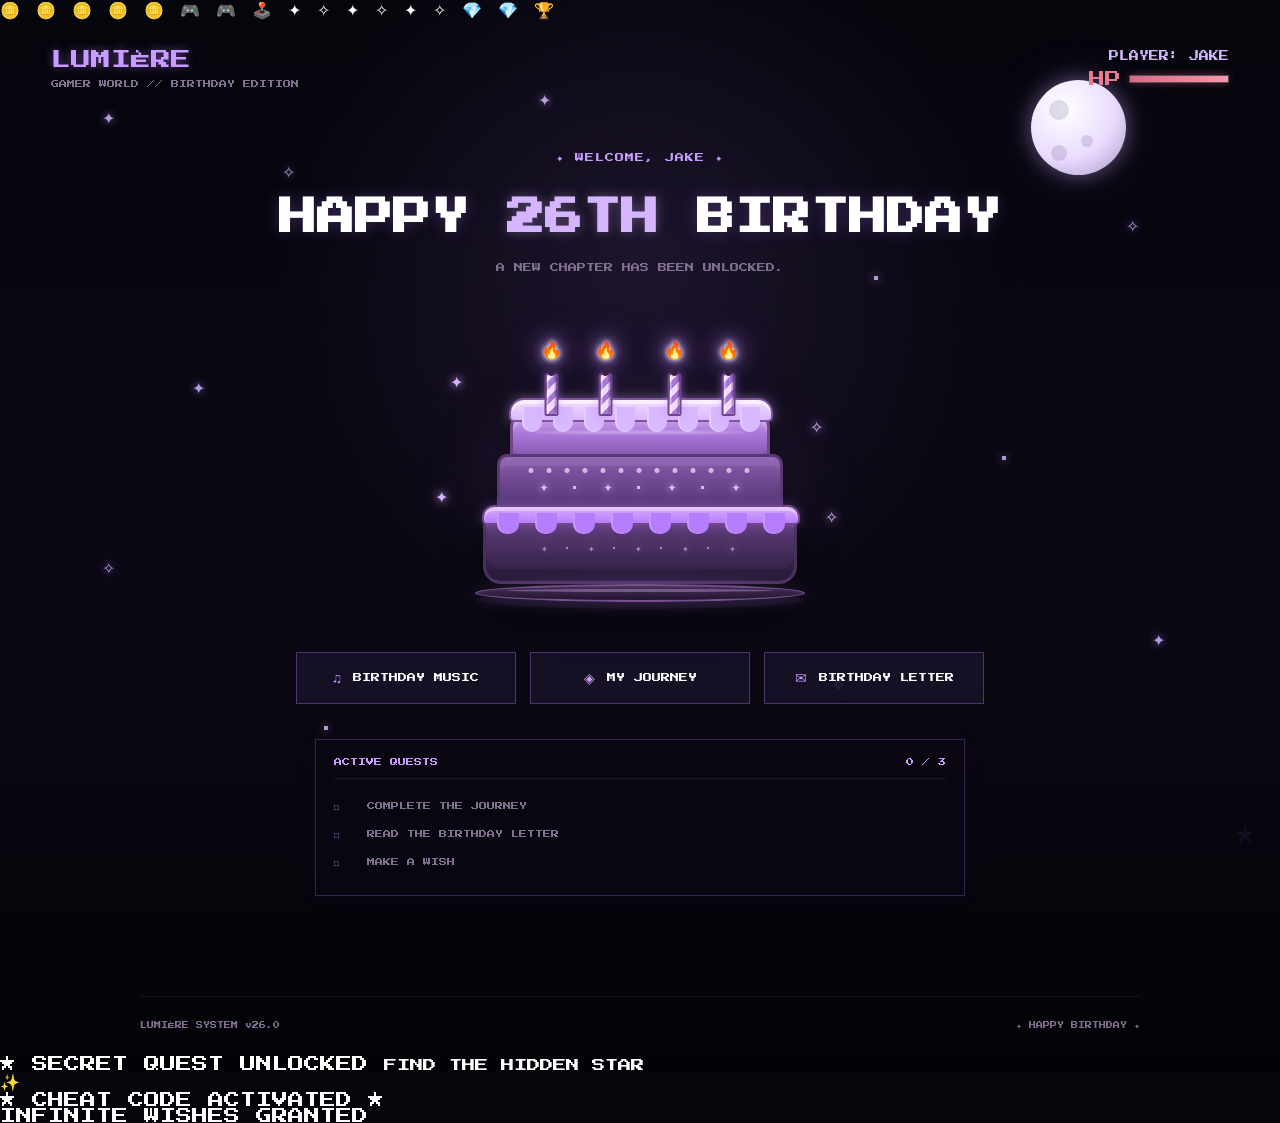
==== commit 8968b3ef: "Add files via upload" ====
--- a/home.html
+++ b/home.html
@@ -18,11 +18,11 @@
   </head>
 
   <body>
+    <div class="page-transition-in" aria-hidden="true">
+      <div class="page-transition-in-glow"></div>
+    </div>
+
     <div class="world">
-      <!-- =====================================================
-         SKY
-    ====================================================== -->
-
       <div class="sky" id="sky">
         <div class="moon">
           <span class="moon-crater crater-one"></span>
@@ -46,6 +46,30 @@
         <div class="light-particles" id="lightParticles"></div>
       </div>
 
+      <div class="pixel-decor" aria-hidden="true">
+        <span class="decor-item decor-coin coin-1">🪙</span>
+        <span class="decor-item decor-coin coin-2">🪙</span>
+        <span class="decor-item decor-coin coin-3">🪙</span>
+        <span class="decor-item decor-coin coin-4">🪙</span>
+        <span class="decor-item decor-coin coin-5">🪙</span>
+
+        <span class="decor-item decor-controller controller-1">🎮</span>
+        <span class="decor-item decor-controller controller-2">🎮</span>
+        <span class="decor-item decor-controller controller-3">🕹️</span>
+
+        <span class="decor-item decor-sparkle sparkle-a">✦</span>
+        <span class="decor-item decor-sparkle sparkle-b">✧</span>
+        <span class="decor-item decor-sparkle sparkle-c">✦</span>
+        <span class="decor-item decor-sparkle sparkle-d">✧</span>
+        <span class="decor-item decor-sparkle sparkle-e">✦</span>
+        <span class="decor-item decor-sparkle sparkle-f">✧</span>
+
+        <span class="decor-item decor-gem gem-1">💎</span>
+        <span class="decor-item decor-gem gem-2">💎</span>
+
+        <span class="decor-item decor-trophy trophy-1">🏆</span>
+      </div>
+
       <!-- =====================================================
          HEADER
     ====================================================== -->
@@ -193,20 +217,18 @@
         ================================================== -->
 
         <section class="game-menu">
+          <button class="menu-button" data-modal="musicModal">
+            <span class="menu-icon">♫</span>
+            <span>BIRTHDAY MUSIC</span>
+          </button>
           <button class="menu-button" data-modal="journeyModal">
             <span class="menu-icon">◈</span>
             <span>MY JOURNEY</span>
           </button>
-
           <button class="menu-button" data-modal="letterModal">
             <span class="menu-icon">✉</span>
             <span>BIRTHDAY LETTER</span>
           </button>
-
-          <button class="menu-button" data-modal="musicModal">
-            <span class="menu-icon">♫</span>
-            <span>BIRTHDAY MUSIC</span>
-          </button>
         </section>
 
         <!-- =================================================
@@ -221,6 +243,22 @@
           </div>
 
           <div class="quest-list">
+            <!-- JOURNEY QUEST -->
+
+            <div class="quest-item" id="journeyQuest">
+              <span class="quest-check"> □ </span>
+
+              <span class="quest-text"> COMPLETE THE JOURNEY </span>
+            </div>
+
+            <!-- LETTER QUEST -->
+
+            <div class="quest-item" id="letterQuest">
+              <span class="quest-check"> □ </span>
+
+              <span class="quest-text"> READ THE BIRTHDAY LETTER </span>
+            </div>
+
             <!-- CAKE QUEST -->
 
             <div class="quest-item" id="cakeQuest">
@@ -228,22 +266,6 @@
 
               <span class="quest-text"> MAKE A WISH </span>
             </div>
-
-            <!-- JOURNEY QUEST -->
-
-            <div class="quest-item" id="journeyQuest">
-              <span class="quest-check"> □ </span>
-
-              <span class="quest-text"> COMPLETE THE JOURNEY </span>
-            </div>
-
-            <!-- LETTER QUEST -->
-
-            <div class="quest-item" id="letterQuest">
-              <span class="quest-check"> □ </span>
-
-              <span class="quest-text"> READ THE BIRTHDAY LETTER </span>
-            </div>
           </div>
         </section>
       </main>
@@ -257,6 +279,24 @@
 
         <span> ✦ HAPPY BIRTHDAY ✦ </span>
       </footer>
+
+      <!-- =====================================================
+         SECRET UNLOCK TOAST
+    ====================================================== -->
+
+      <div
+        class="secret-toast"
+        id="secretToast"
+        role="status"
+        aria-live="polite"
+      >
+        <span class="toast-star">★</span>
+
+        <span class="toast-text">
+          SECRET QUEST UNLOCKED
+          <small>FIND THE HIDDEN STAR</small>
+        </span>
+      </div>
 
       <!-- =====================================================
          HIDDEN STAR
@@ -423,11 +463,21 @@
 
           <h2 class="modal-title">BIRTHDAY LETTER</h2>
 
-          <p class="modal-subtitle">A MESSAGE FROM YOUR FUTURE SELF.</p>
+          <p class="modal-subtitle">A MESSAGE FROM YOUR PAST SELF.</p>
+
+          <div class="letter-intro" id="letterIntro">
+            <div class="letter-envelope" id="letterEnvelope">✉</div>
+
+            <div class="letter-intro-label" id="letterIntroLabel">
+              DECODING OLD MEMORY FILE...
+            </div>
+
+            <div class="letter-intro-sub">FROM: JAKE, AGE 20</div>
+          </div>
 
           <div class="letter-content" id="letterContent"></div>
 
-          <div class="letter-cursor">█</div>
+          <div class="letter-cursor" id="letterCursor">█</div>
         </div>
       </div>
 
@@ -536,6 +586,51 @@
       </div>
     </div>
 
+    <!-- =====================================================
+         GUIDE MASCOT
+    ====================================================== -->
+
+    <div class="mascot" aria-hidden="true">
+      <div class="mascot-bubble" id="mascotBubble">
+        <span id="mascotText"></span>
+      </div>
+
+      <div class="mascot-orb" id="mascotOrb" title="Tap for a tip">✨</div>
+    </div>
+
+    <!-- =====================================================
+         IMPACT FLASH
+    ====================================================== -->
+
+    <div class="impact-flash" id="impactFlash" aria-hidden="true"></div>
+
+    <!-- =====================================================
+         KONAMI CODE EASTER EGG
+         Hidden until the classic ↑↑↓↓←→←→BA sequence is
+         entered. Shows a banner and a shower of coins.
+    ====================================================== -->
+    <div
+      class="konami-banner"
+      id="konamiBanner"
+      role="status"
+      aria-live="polite"
+      aria-hidden="true"
+    >
+      <div class="konami-banner-title">★ CHEAT CODE ACTIVATED ★</div>
+
+      <div class="konami-banner-subtitle">INFINITE WISHES GRANTED</div>
+    </div>
+
+    <div class="konami-rain" id="konamiRain" aria-hidden="true"></div>
+
+    <!-- =====================================================
+         CRT SCREEN OVERLAY
+    ====================================================== -->
+
+    <div class="crt-vignette" aria-hidden="true"></div>
+
+    <div class="crt-overlay" aria-hidden="true"></div>
+
     <!-- =========================================================
      JAVASCRIPT
 ========================================================= -->
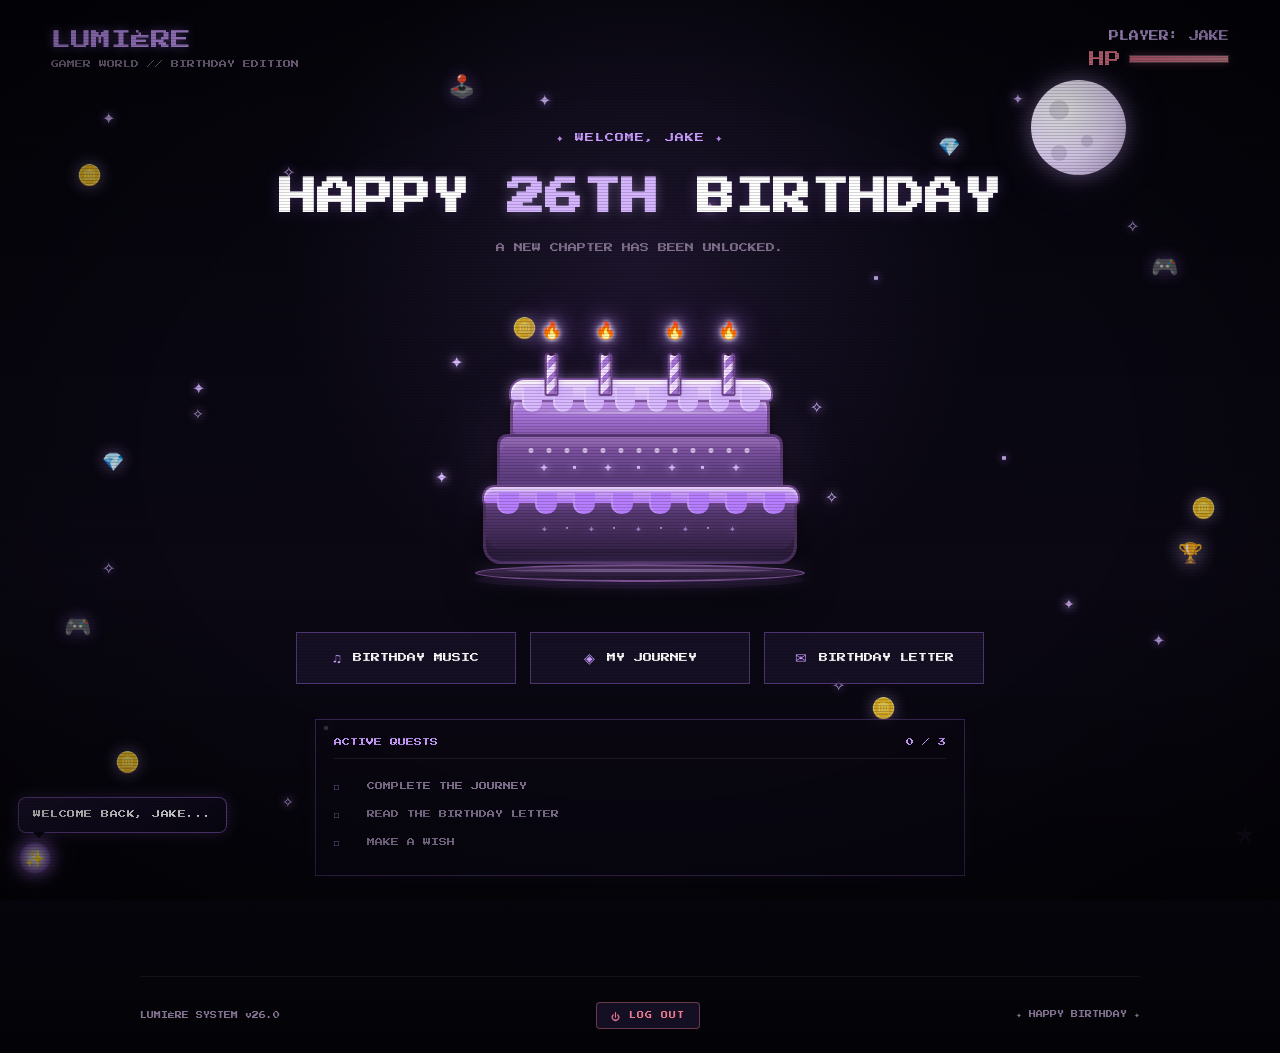
==== commit b5eb26f5: "Add files via upload" ====
--- a/home.html
+++ b/home.html
@@ -20,6 +20,15 @@
   <body>
     <div class="page-transition-in" aria-hidden="true">
       <div class="page-transition-in-glow"></div>
+    </div>
+
+    <!-- =====================================================
+         LOGOUT TRANSITION (OUTGOING)
+    ====================================================== -->
+
+    <div class="page-transition-out" id="pageTransitionOut" aria-hidden="true">
+      <div class="page-transition-out-glow"></div>
+      <div class="page-transition-out-text">LOGGING OUT...</div>
     </div>
 
     <div class="world">
@@ -277,8 +286,50 @@
       <footer class="world-footer">
         <span> LUMIÈRE SYSTEM v26.0 </span>
 
+        <button type="button" class="logout-button" id="logoutButton">
+          <span class="logout-icon">⏻</span>
+          <span>LOG OUT</span>
+        </button>
+
         <span> ✦ HAPPY BIRTHDAY ✦ </span>
       </footer>
+
+      <!-- =====================================================
+         LOGOUT CONFIRM TOAST
+    ====================================================== -->
+
+      <div
+        class="confirm-toast"
+        id="logoutConfirmToast"
+        role="alertdialog"
+        aria-live="polite"
+        aria-hidden="true"
+      >
+        <span class="toast-star confirm-toast-icon">⏻</span>
+
+        <span class="toast-text">
+          LOG OUT OF LUMIÈRE?
+          <small>YOU'LL RETURN TO THE LOGIN SCREEN</small>
+        </span>
+
+        <span class="confirm-toast-actions">
+          <button
+            type="button"
+            class="confirm-toast-btn confirm-yes"
+            id="logoutConfirmYes"
+          >
+            YES
+          </button>
+
+          <button
+            type="button"
+            class="confirm-toast-btn confirm-no"
+            id="logoutConfirmNo"
+          >
+            CANCEL
+          </button>
+        </span>
+      </div>
 
       <!-- =====================================================
          SECRET UNLOCK TOAST
--- a/css/home.css
+++ b/css/home.css
@@ -48,6 +48,510 @@
   font-family: var(--font);
 
   overflow-x: hidden;
+
+  -webkit-tap-highlight-color: transparent;
+}
+
+/* =========================================================
+   TOUCH INTERACTION IMPROVEMENTS
+   =========================================================
+   Prevents the double-tap-zoom gesture and the ~300ms
+   tap delay some mobile browsers apply on these elements
+   — especially important since taps also drive the
+   Konami code gesture sequence.
+========================================================= */
+
+.cake,
+.menu-button,
+.mascot-orb,
+.final-close,
+.journey-continue,
+.journey-modal-continue {
+  touch-action: manipulation;
+}
+
+/* =========================================================
+   GUIDE MASCOT
+   =========================================================
+   A small floating light-spirit in the corner that shows
+   a speech bubble — cycling through idle tips on its own,
+   and reacting with a quip whenever something notable
+   happens (a wish, a finished letter, a finished journey).
+
+   Click/tap the orb to skip to the next tip early.
+========================================================= */
+
+.mascot {
+  position: fixed;
+
+  left: 18px;
+  bottom: 25px;
+
+  z-index: 30;
+
+  display: flex;
+
+  flex-direction: column;
+
+  align-items: flex-start;
+
+  gap: 8px;
+
+  pointer-events: none;
+}
+
+.mascot-orb {
+  width: 34px;
+  height: 34px;
+
+  display: flex;
+
+  align-items: center;
+
+  justify-content: center;
+
+  border-radius: 50%;
+
+  font-size: 16px;
+
+  background: radial-gradient(
+    circle,
+    rgba(255, 255, 255, 0.95),
+    rgba(183, 125, 255, 0.55) 60%,
+    transparent 80%
+  );
+
+  box-shadow:
+    0 0 14px rgba(183, 125, 255, 0.6),
+    0 0 30px rgba(183, 125, 255, 0.3);
+
+  cursor: pointer;
+
+  pointer-events: auto;
+
+  animation: mascotFloat 3s ease-in-out infinite;
+}
+
+@keyframes mascotFloat {
+  0%,
+  100% {
+    transform: translateY(0);
+  }
+
+  50% {
+    transform: translateY(-8px);
+  }
+}
+
+.mascot-bubble {
+  position: relative;
+
+  max-width: 210px;
+
+  padding: 10px 14px;
+
+  border: 1px solid rgba(183, 125, 255, 0.45);
+
+  border-radius: 8px;
+
+  background: linear-gradient(145deg, #1c1330, #0a0715);
+
+  box-shadow: 0 0 15px rgba(183, 125, 255, 0.2);
+
+  color: var(--white);
+
+  font-family: var(--font);
+
+  font-size: 8px;
+
+  line-height: 1.7;
+
+  letter-spacing: 0.5px;
+
+  opacity: 0;
+
+  transform: translateY(8px) scale(0.95);
+
+  pointer-events: none;
+
+  transition:
+    opacity 0.35s ease,
+    transform 0.35s ease;
+}
+
+.mascot-bubble.show {
+  opacity: 1;
+
+  transform: translateY(0) scale(1);
+}
+
+.mascot-bubble::after {
+  content: "";
+
+  position: absolute;
+
+  left: 14px;
+  bottom: -6px;
+
+  width: 0;
+  height: 0;
+
+  border-left: 6px solid transparent;
+  border-right: 6px solid transparent;
+  border-top: 6px solid #0a0715;
+}
+
+/* =========================================================
+   IMPACT FLASH + SCREEN SHAKE
+   
+========================================================= */
+
+.impact-flash {
+  position: fixed;
+  inset: 0;
+  z-index: 1800;
+
+  background: #ffffff;
+
+  opacity: 0;
+
+  pointer-events: none;
+}
+
+.impact-flash.flash {
+  animation: impactFlashAnim 0.5s ease;
+}
+
+@keyframes impactFlashAnim {
+  0% {
+    opacity: 0;
+  }
+
+  15% {
+    opacity: 0.85;
+  }
+
+  100% {
+    opacity: 0;
+  }
+}
+
+@keyframes screenShake {
+  0% {
+    transform: translate(0, 0);
+  }
+
+  10% {
+    transform: translate(-6px, 4px);
+  }
+
+  20% {
+    transform: translate(6px, -4px);
+  }
+
+  30% {
+    transform: translate(-5px, 3px);
+  }
+
+  40% {
+    transform: translate(5px, -3px);
+  }
+
+  50% {
+    transform: translate(-3px, 2px);
+  }
+
+  60% {
+    transform: translate(3px, -2px);
+  }
+
+  70% {
+    transform: translate(-2px, 1px);
+  }
+
+  80% {
+    transform: translate(2px, -1px);
+  }
+
+  90% {
+    transform: translate(-1px, 0);
+  }
+
+  100% {
+    transform: translate(0, 0);
+  }
+}
+
+body.screen-shake {
+  animation: screenShake 0.5s ease;
+}
+
+/* =========================================================
+   KONAMI CODE EASTER EGG
+   =========================================================
+   Hidden until ↑↑↓↓←→←→BA is entered. Shows a big
+   celebratory banner and a shower of falling coins.
+========================================================= */
+
+.konami-banner {
+  position: fixed;
+
+  top: 50%;
+  left: 50%;
+
+  z-index: 1900;
+
+  transform: translate(-50%, -50%) scale(0.8);
+
+  text-align: center;
+
+  padding: 24px 36px;
+
+  border: 2px solid rgba(214, 181, 255, 0.7);
+
+  border-radius: 8px;
+
+  background: linear-gradient(145deg, #1c1330, #0a0715);
+
+  box-shadow:
+    0 0 40px rgba(183, 125, 255, 0.5),
+    0 10px 30px rgba(0, 0, 0, 0.5);
+
+  opacity: 0;
+
+  pointer-events: none;
+}
+
+.konami-banner.show {
+  animation: konamiBannerPop 3s ease forwards;
+}
+
+@keyframes konamiBannerPop {
+  0% {
+    opacity: 0;
+
+    transform: translate(-50%, -50%) scale(0.7);
+  }
+
+  15% {
+    opacity: 1;
+
+    transform: translate(-50%, -50%) scale(1.05);
+  }
+
+  25% {
+    transform: translate(-50%, -50%) scale(1);
+  }
+
+  85% {
+    opacity: 1;
+
+    transform: translate(-50%, -50%) scale(1);
+  }
+
+  100% {
+    opacity: 0;
+
+    transform: translate(-50%, -50%) scale(0.95);
+  }
+}
+
+.konami-banner-title {
+  color: var(--gold);
+
+  font-family: var(--font);
+
+  font-size: 13px;
+
+  letter-spacing: 2px;
+
+  text-shadow:
+    0 0 10px var(--gold),
+    0 0 25px var(--purple);
+}
+
+.konami-banner-subtitle {
+  margin-top: 12px;
+
+  color: var(--cyan);
+
+  font-family: var(--font);
+
+  font-size: 8px;
+
+  letter-spacing: 1.5px;
+}
+
+.konami-rain {
+  position: fixed;
+  inset: 0;
+  z-index: 1850;
+
+  pointer-events: none;
+
+  overflow: hidden;
+}
+
+.konami-rain-item {
+  position: absolute;
+
+  top: -40px;
+
+  font-size: 20px;
+
+  filter: drop-shadow(0 0 8px rgba(214, 181, 255, 0.6));
+
+  animation: konamiRainFall linear forwards;
+}
+
+@keyframes konamiRainFall {
+  0% {
+    transform: translateY(0) rotate(0deg);
+
+    opacity: 1;
+  }
+
+  100% {
+    transform: translateY(110vh) rotate(360deg);
+
+    opacity: 0.8;
+  }
+}
+
+/* =========================================================
+   CRT SCREEN OVERLAY
+   =========================================================
+   A decorative arcade-screen effect layered over the
+   whole page: horizontal scanlines + a soft vignette
+   darkening the edges, with a very slow, gentle flicker.
+
+   Kept intentionally subtle and slow (a 6s cycle) —
+   nothing rapid or high-contrast, so it stays comfortable
+   to look at for extended periods.
+
+   pointer-events: none on both layers so they never
+   block clicks on the real UI underneath.
+========================================================= */
+
+.crt-overlay {
+  position: fixed;
+  inset: 0;
+  z-index: 1500;
+
+  pointer-events: none;
+
+  background-image: repeating-linear-gradient(
+    to bottom,
+    rgba(0, 0, 0, 0.16) 0px,
+    rgba(0, 0, 0, 0.16) 1px,
+    transparent 1px,
+    transparent 3px
+  );
+
+  mix-blend-mode: multiply;
+
+  animation: crtFlicker 6s ease-in-out infinite;
+}
+
+.crt-vignette {
+  position: fixed;
+  inset: 0;
+  z-index: 1499;
+
+  pointer-events: none;
+
+  background: radial-gradient(
+    ellipse at center,
+    transparent 55%,
+    rgba(0, 0, 0, 0.5) 100%
+  );
+}
+
+@keyframes crtFlicker {
+  0%,
+  100% {
+    opacity: 0.92;
+  }
+
+  50% {
+    opacity: 1;
+  }
+}
+
+/* =========================================================
+   PAGE TRANSITION (INCOMING)
+   =========================================================
+   Mirrors the outgoing "warp" overlay used on the login
+   screen: a bright point of light contracts and the
+   overlay fades away, revealing the world underneath.
+   Runs automatically via CSS animation on page load —
+   no JS required, so it can't get stuck if anything
+   else on the page has an error.
+========================================================= */
+
+.page-transition-in {
+  position: fixed;
+  inset: 0;
+  z-index: 2000;
+
+  display: flex;
+  align-items: center;
+  justify-content: center;
+
+  background: #030308;
+
+  pointer-events: none;
+
+  overflow: hidden;
+
+  animation: pageTransitionInFade 1.5s ease forwards;
+}
+
+.page-transition-in-glow {
+  position: absolute;
+
+  left: 50%;
+  top: 50%;
+
+  width: 16px;
+  height: 16px;
+
+  border-radius: 50%;
+
+  background: radial-gradient(
+    circle,
+    #ffffff 0%,
+    #d6b5ff 35%,
+    #8c5ac7 60%,
+    transparent 75%
+  );
+
+  filter: blur(1px);
+
+  transform: translate(-50%, -50%) scale(140);
+
+  animation: pageTransitionInShrink 1s cubic-bezier(0.3, 0.8, 0.2, 1) forwards;
+}
+
+@keyframes pageTransitionInShrink {
+  to {
+    transform: translate(-50%, -50%) scale(0);
+  }
+}
+
+@keyframes pageTransitionInFade {
+  0%,
+  60% {
+    opacity: 1;
+
+    visibility: visible;
+  }
+
+  100% {
+    opacity: 0;
+
+    visibility: hidden;
+  }
 }
 
 /* =========================================================
@@ -284,6 +788,300 @@
 }
 
 /* =========================================================
+   PIXEL DECORATIONS
+   =========================================================
+   Floating coins, controller icons, and sparkles
+   scattered around the page. Purely decorative and
+   fixed to the viewport (so they don't scroll away),
+   pointer-events: none so they never block clicks.
+========================================================= */
+
+.pixel-decor {
+  position: fixed;
+  inset: 0;
+  z-index: 1;
+
+  pointer-events: none;
+
+  overflow: hidden;
+}
+
+.decor-item {
+  position: absolute;
+
+  opacity: 0.85;
+}
+
+/* ---------------------------------------------------------
+   COINS
+   A gentle bob with a horizontal squash at the midpoint,
+   simulating a spinning coin.
+--------------------------------------------------------- */
+
+.decor-coin {
+  font-size: 20px;
+
+  filter: drop-shadow(0 0 8px rgba(214, 181, 255, 0.5));
+
+  animation: coinSpin 3.4s ease-in-out infinite;
+}
+
+@keyframes coinSpin {
+  0%,
+  100% {
+    transform: translateY(0) scaleX(1);
+  }
+
+  50% {
+    transform: translateY(-12px) scaleX(0.15);
+  }
+}
+
+.coin-1 {
+  top: 18%;
+  left: 6%;
+
+  animation-delay: 0s;
+}
+
+.coin-2 {
+  top: 55%;
+  right: 5%;
+
+  animation-delay: 1.1s;
+}
+
+.coin-3 {
+  bottom: 14%;
+  left: 9%;
+
+  animation-delay: 2.2s;
+}
+
+.coin-4 {
+  top: 35%;
+  left: 40%;
+
+  animation-delay: 0.7s;
+}
+
+.coin-5 {
+  bottom: 20%;
+  right: 30%;
+
+  animation-delay: 1.7s;
+}
+
+/* ---------------------------------------------------------
+   CONTROLLERS
+   A slower bob with a slight rocking rotation.
+--------------------------------------------------------- */
+
+.decor-controller {
+  font-size: 22px;
+
+  filter: drop-shadow(0 0 8px rgba(183, 125, 255, 0.5));
+
+  animation: controllerBob 5s ease-in-out infinite;
+}
+
+@keyframes controllerBob {
+  0%,
+  100% {
+    transform: translateY(0) rotate(-6deg);
+  }
+
+  50% {
+    transform: translateY(-14px) rotate(6deg);
+  }
+}
+
+.controller-1 {
+  top: 28%;
+  right: 8%;
+
+  animation-delay: 0.4s;
+}
+
+.controller-2 {
+  top: 68%;
+  left: 5%;
+
+  animation-delay: 2.4s;
+}
+
+.controller-3 {
+  top: 8%;
+  left: 35%;
+
+  animation-delay: 1.6s;
+}
+
+/* ---------------------------------------------------------
+   SPARKLES
+   A slow twinkle — scale and opacity pulse, matching
+   the sparkle style already used elsewhere on the page.
+--------------------------------------------------------- */
+
+.decor-sparkle {
+  color: var(--gold);
+
+  font-size: 14px;
+
+  text-shadow:
+    0 0 8px var(--gold),
+    0 0 16px var(--purple);
+
+  animation: decorSparkleTwinkle 3s ease-in-out infinite;
+}
+
+@keyframes decorSparkleTwinkle {
+  0%,
+  100% {
+    opacity: 0.3;
+
+    transform: scale(0.8);
+  }
+
+  50% {
+    opacity: 1;
+
+    transform: scale(1.3);
+  }
+}
+
+.sparkle-a {
+  top: 10%;
+  right: 20%;
+
+  animation-delay: 0.2s;
+}
+
+.sparkle-b {
+  top: 45%;
+  left: 15%;
+
+  animation-delay: 1s;
+}
+
+.sparkle-c {
+  bottom: 32%;
+  right: 16%;
+
+  animation-delay: 1.8s;
+}
+
+.sparkle-d {
+  bottom: 10%;
+  left: 22%;
+
+  animation-delay: 2.6s;
+}
+
+.sparkle-e {
+  top: 22%;
+  left: 55%;
+
+  animation-delay: 0.6s;
+}
+
+.sparkle-f {
+  bottom: 45%;
+  right: 42%;
+
+  animation-delay: 2s;
+}
+
+/* ---------------------------------------------------------
+   GEMS
+   Reuses the coin spin, in cyan, for a "loot drop" feel
+   distinct from the gold coins.
+--------------------------------------------------------- */
+
+.decor-gem {
+  font-size: 18px;
+
+  filter: drop-shadow(0 0 8px rgba(201, 156, 255, 0.6));
+
+  animation: coinSpin 3.8s ease-in-out infinite;
+}
+
+.gem-1 {
+  top: 50%;
+  left: 8%;
+
+  animation-delay: 0.9s;
+}
+
+.gem-2 {
+  top: 15%;
+  right: 25%;
+
+  animation-delay: 2.1s;
+}
+
+/* ---------------------------------------------------------
+   TROPHY
+   A gentle bounce with a scale pulse, like a highlighted
+   achievement icon.
+--------------------------------------------------------- */
+
+.decor-trophy {
+  font-size: 20px;
+
+  filter: drop-shadow(0 0 10px var(--gold));
+
+  animation: trophyBounce 2.6s ease-in-out infinite;
+}
+
+@keyframes trophyBounce {
+  0%,
+  100% {
+    transform: translateY(0) scale(1);
+  }
+
+  50% {
+    transform: translateY(-10px) scale(1.15);
+  }
+}
+
+.trophy-1 {
+  top: 60%;
+  right: 6%;
+
+  animation-delay: 0.5s;
+}
+
+/* ---------------------------------------------------------
+   RESPONSIVE
+   Thin the decorations out on smaller screens so they
+   don't clutter the more compact mobile layout.
+--------------------------------------------------------- */
+
+@media (max-width: 700px) {
+  .decor-controller,
+  .coin-3,
+  .coin-4,
+  .coin-5,
+  .sparkle-c,
+  .sparkle-d,
+  .sparkle-e,
+  .sparkle-f,
+  .decor-gem,
+  .decor-trophy {
+    display: none;
+  }
+
+  .decor-coin {
+    font-size: 16px;
+  }
+
+  .decor-sparkle {
+    font-size: 11px;
+  }
+}
+
+/* =========================================================
    HEADER
 ========================================================= */
 
@@ -517,7 +1315,7 @@
   transform: translateY(-5px) scale(1.02);
 
   filter: drop-shadow(0 15px 18px rgba(0, 0, 0, 0.45))
-    drop-shadow(0 0 18px rgba(183, 125, 255, 0.35));
+    drop-shadow(0 0 24px rgba(183, 125, 255, 0.45));
 }
 
 .cake:focus-visible {
@@ -622,12 +1420,16 @@
     transform: translateX(-50%) translateY(2px) scale(0.78);
 
     opacity: 0.7;
+
+    filter: hue-rotate(0deg) brightness(1);
   }
 
   to {
     transform: translateX(-50%) translateY(-2px) scale(1.15);
 
     opacity: 1;
+
+    filter: hue-rotate(12deg) brightness(1.2);
   }
 }
 
@@ -1383,11 +2185,20 @@
 .hidden-star {
   position: fixed;
 
-  right: 25px;
-  bottom: 55px;
+  right: 12px;
+  bottom: 42px;
 
   z-index: 20;
 
+  display: flex;
+
+  align-items: center;
+
+  justify-content: center;
+
+  width: 44px;
+  height: 44px;
+
   border: none;
 
   background: transparent;
@@ -1399,6 +2210,8 @@
   font-size: 18px;
 
   cursor: pointer;
+
+  touch-action: manipulation;
 
   transition: 0.3s ease;
 }
@@ -1498,6 +2311,148 @@
 }
 
 /* =========================================================
+   SECRET UNLOCK TOAST
+========================================================= */
+
+.secret-toast {
+  position: fixed;
+
+  top: 25px;
+  left: 50%;
+
+  z-index: 250;
+
+  display: flex;
+
+  align-items: center;
+
+  gap: 14px;
+
+  max-width: min(92%, 420px);
+
+  padding: 14px 20px;
+
+  border: 1px solid rgba(214, 181, 255, 0.5);
+
+  border-radius: 6px;
+
+  background: linear-gradient(145deg, #1c1330, #0a0715);
+
+  box-shadow:
+    0 0 25px rgba(183, 125, 255, 0.3),
+    0 8px 20px rgba(0, 0, 0, 0.4);
+
+  transform: translate(-50%, -140%);
+
+  opacity: 0;
+
+  pointer-events: none;
+
+  transition:
+    transform 0.5s cubic-bezier(0.2, 0.8, 0.2, 1),
+    opacity 0.4s ease;
+}
+
+.secret-toast.show {
+  transform: translate(-50%, 0);
+
+  opacity: 1;
+}
+
+.toast-star {
+  flex: 0 0 auto;
+
+  color: var(--gold);
+
+  font-size: 22px;
+
+  text-shadow:
+    0 0 8px var(--gold),
+    0 0 18px var(--purple);
+
+  animation: toastStarSpin 1.8s ease-in-out infinite;
+}
+
+@keyframes toastStarSpin {
+  0%,
+  100% {
+    transform: scale(1) rotate(0deg);
+  }
+
+  50% {
+    transform: scale(1.25) rotate(20deg);
+  }
+}
+
+.toast-text {
+  display: flex;
+
+  flex-direction: column;
+
+  gap: 6px;
+
+  color: var(--white);
+
+  font-family: var(--font);
+
+  font-size: 9px;
+
+  letter-spacing: 1px;
+
+  line-height: 1.6;
+}
+
+.toast-text small {
+  color: var(--muted);
+
+  font-size: 7px;
+
+  letter-spacing: 1.5px;
+}
+
+@media (max-width: 500px) {
+  .secret-toast {
+    top: 15px;
+
+    padding: 12px 16px;
+
+    gap: 10px;
+  }
+
+  .toast-star {
+    font-size: 18px;
+  }
+
+  .toast-text {
+    font-size: 8px;
+  }
+
+  .toast-text small {
+    font-size: 6px;
+  }
+}
+
+@media (max-width: 450px) {
+  .mascot {
+    left: 12px;
+    bottom: 20px;
+  }
+
+  .mascot-bubble {
+    max-width: 160px;
+
+    font-size: 7px;
+  }
+
+  .mascot-orb {
+    width: 28px;
+    height: 28px;
+
+    font-size: 14px;
+  }
+}
+
+/* =========================================================
    MODALS
 ========================================================= */
 
@@ -1568,8 +2523,17 @@
 .close-modal {
   position: absolute;
 
-  top: 15px;
-  right: 18px;
+  top: 6px;
+  right: 6px;
+
+  display: flex;
+
+  align-items: center;
+
+  justify-content: center;
+
+  width: 44px;
+  height: 44px;
 
   border: none;
 
@@ -1582,6 +2546,8 @@
   font-size: 20px;
 
   cursor: pointer;
+
+  touch-action: manipulation;
 }
 
 .close-modal:hover {
@@ -2080,6 +3046,14 @@
   white-space: pre-wrap;
 
   overflow-wrap: anywhere;
+
+  opacity: 0;
+
+  transition: opacity 0.5s ease;
+}
+
+.letter-content.visible {
+  opacity: 1;
 }
 
 .letter-cursor {
@@ -2087,7 +3061,13 @@
 
   color: var(--cyan);
 
+  display: none;
+
   animation: cursorBlink 1s infinite;
+}
+
+.letter-cursor.visible {
+  display: block;
 }
 
 @keyframes cursorBlink {
@@ -2100,6 +3080,116 @@
   100% {
     opacity: 0;
   }
+}
+
+/* =========================================================
+   LETTER INTRO
+   =========================================================
+   A brief "decoding an old memory" sequence that plays
+   before the letter itself types out, the first time the
+   modal is opened.
+========================================================= */
+
+.letter-intro {
+  display: flex;
+
+  flex-direction: column;
+
+  align-items: center;
+
+  gap: 12px;
+
+  margin-top: 25px;
+
+  padding: 22px 20px;
+
+  border: 1px solid rgba(183, 125, 255, 0.2);
+
+  background: rgba(4, 3, 10, 0.5);
+
+  opacity: 0;
+
+  transform: scale(0.92);
+
+  pointer-events: none;
+
+  transition:
+    opacity 0.4s ease,
+    transform 0.4s ease,
+    padding 0.4s ease;
+}
+
+.letter-intro.show {
+  opacity: 1;
+
+  transform: scale(1);
+}
+
+.letter-envelope {
+  font-size: 32px;
+
+  color: var(--gold);
+
+  text-shadow:
+    0 0 12px var(--gold),
+    0 0 28px var(--purple);
+
+  animation: envelopeFloat 2.2s ease-in-out infinite;
+
+  transition: transform 0.4s ease;
+}
+
+@keyframes envelopeFloat {
+  0%,
+  100% {
+    transform: translateY(0) rotate(-3deg);
+  }
+
+  50% {
+    transform: translateY(-10px) rotate(3deg);
+  }
+}
+
+/*
+   Once the file has "decoded", the envelope
+   settles instead of continuing to float —
+   a small resolved, satisfying beat.
+*/
+
+.letter-intro.decoded .letter-envelope {
+  animation-play-state: paused;
+
+  transform: translateY(0) rotate(0deg);
+}
+
+.letter-intro-label {
+  color: var(--cyan);
+
+  font-family: var(--font);
+
+  font-size: 9px;
+
+  letter-spacing: 2px;
+
+  text-align: center;
+
+  transition: color 0.4s ease;
+}
+
+.letter-intro.decoded .letter-intro-label {
+  color: var(--gold);
+
+  text-shadow: 0 0 10px rgba(214, 181, 255, 0.5);
+}
+
+.letter-intro-sub {
+  color: var(--muted);
+
+  font-family: var(--font);
+
+  font-size: 7px;
+
+  letter-spacing: 1.5px;
 }
 
 /* =========================================================
@@ -2525,6 +3615,30 @@
    RESPONSIVE
 ========================================================= */
 
+@media (max-width: 1024px) {
+  .menu-button {
+    min-width: 190px;
+
+    padding: 14px 16px;
+  }
+
+  .game-menu {
+    gap: 10px;
+  }
+
+  .quest-panel {
+    padding: 16px;
+  }
+
+  .journey-map {
+    gap: 18px;
+  }
+
+  .world-content {
+    padding-bottom: 70px;
+  }
+}
+
 @media (max-width: 700px) {
   .world-header {
     flex-direction: column;
@@ -2703,9 +3817,9 @@
   }
 
   .hidden-star {
-    right: 15px;
-
-    bottom: 25px;
+    right: 8px;
+
+    bottom: 15px;
 
     font-size: 16px;
   }
@@ -2742,3 +3856,333 @@
     font-size: 7px;
   }
 }
+
+@media (prefers-reduced-motion: reduce) {
+  *,
+  *::before,
+  *::after {
+    animation-duration: 0.001ms !important;
+    animation-iteration-count: 1 !important;
+    transition-duration: 0.001ms !important;
+    scroll-behavior: auto !important;
+  }
+}
+
+/* =========================================================
+   LOGOUT BUTTON (FOOTER)
+========================================================= */
+
+.world-footer {
+  align-items: center;
+
+  gap: 14px;
+}
+
+.logout-button {
+  display: flex;
+
+  align-items: center;
+
+  justify-content: center;
+
+  gap: 8px;
+
+  padding: 8px 14px;
+
+  border: 1px solid rgba(233, 121, 143, 0.4);
+
+  border-radius: 4px;
+
+  background: rgba(24, 18, 41, 0.85);
+
+  color: #e9798f;
+
+  font-family: var(--font);
+
+  font-size: 7px;
+
+  letter-spacing: 1px;
+
+  cursor: pointer;
+
+  transition: 0.25s ease;
+}
+
+.logout-icon {
+  font-size: 9px;
+
+  line-height: 1;
+}
+
+.logout-button:hover {
+  color: #ffffff;
+
+  border-color: #e9798f;
+
+  background: rgba(233, 121, 143, 0.12);
+
+  box-shadow: 0 0 14px rgba(233, 121, 143, 0.35);
+
+  transform: translateY(-2px);
+}
+
+.logout-button:active {
+  transform: translateY(0);
+}
+
+.logout-button:focus-visible {
+  outline: 2px solid #e9798f;
+
+  outline-offset: 3px;
+}
+
+.logout-button:disabled {
+  cursor: default;
+
+  opacity: 0.6;
+
+  transform: none;
+}
+
+@media (max-width: 700px) {
+  .world-footer {
+    flex-direction: column;
+
+    gap: 12px;
+  }
+}
+
+/* =========================================================
+   CONFIRM TOAST (LOGOUT)
+   Reuses the secret-toast look, adds Yes/Cancel actions.
+========================================================= */
+
+.confirm-toast {
+  position: fixed;
+
+  top: 25px;
+  left: 50%;
+
+  z-index: 260;
+
+  display: flex;
+
+  align-items: center;
+
+  gap: 14px;
+
+  max-width: min(92%, 460px);
+
+  padding: 14px 18px;
+
+  border: 1px solid rgba(233, 121, 143, 0.5);
+
+  border-radius: 6px;
+
+  background: linear-gradient(145deg, #1c1330, #0a0715);
+
+  box-shadow:
+    0 0 25px rgba(233, 121, 143, 0.25),
+    0 8px 20px rgba(0, 0, 0, 0.4);
+
+  transform: translate(-50%, -140%);
+
+  opacity: 0;
+
+  pointer-events: none;
+
+  transition:
+    transform 0.5s cubic-bezier(0.2, 0.8, 0.2, 1),
+    opacity 0.4s ease;
+}
+
+.confirm-toast.show {
+  transform: translate(-50%, 0);
+
+  opacity: 1;
+
+  pointer-events: all;
+}
+
+.confirm-toast-icon {
+  color: #e9798f;
+
+  text-shadow:
+    0 0 8px #e9798f,
+    0 0 18px var(--purple);
+
+  animation: none;
+}
+
+.confirm-toast-actions {
+  display: flex;
+
+  flex-direction: column;
+
+  gap: 8px;
+
+  flex: 0 0 auto;
+}
+
+.confirm-toast-btn {
+  padding: 6px 14px;
+
+  border: 1px solid var(--border);
+
+  border-radius: 4px;
+
+  background: rgba(255, 255, 255, 0.03);
+
+  color: var(--white);
+
+  font-family: var(--font);
+
+  font-size: 7px;
+
+  letter-spacing: 1px;
+
+  cursor: pointer;
+
+  transition: 0.2s ease;
+}
+
+.confirm-toast-btn:hover {
+  transform: translateY(-1px);
+}
+
+.confirm-yes {
+  border-color: rgba(233, 121, 143, 0.6);
+
+  color: #e9798f;
+}
+
+.confirm-yes:hover {
+  background: rgba(233, 121, 143, 0.15);
+
+  box-shadow: 0 0 12px rgba(233, 121, 143, 0.35);
+}
+
+.confirm-no:hover {
+  border-color: var(--cyan);
+
+  color: var(--cyan);
+
+  box-shadow: 0 0 12px rgba(183, 125, 255, 0.25);
+}
+
+@media (max-width: 500px) {
+  .confirm-toast {
+    flex-direction: column;
+
+    align-items: flex-start;
+
+    gap: 10px;
+
+    padding: 16px;
+  }
+
+  .confirm-toast-actions {
+    flex-direction: row;
+
+    width: 100%;
+  }
+
+  .confirm-toast-btn {
+    flex: 1;
+  }
+}
+
+/* =========================================================
+   PAGE TRANSITION (OUTGOING / LOGOUT)
+   Mirrors the incoming warp overlay: fades in over the
+   page, a point of light expands, then redirects to the
+   login screen.
+========================================================= */
+
+.page-transition-out {
+  position: fixed;
+  inset: 0;
+  z-index: 2100;
+
+  display: flex;
+  flex-direction: column;
+  align-items: center;
+  justify-content: center;
+  gap: 18px;
+
+  background: #030308;
+
+  opacity: 0;
+
+  pointer-events: none;
+
+  overflow: hidden;
+
+  transition: opacity 0.5s ease;
+}
+
+.page-transition-out.active {
+  opacity: 1;
+
+  pointer-events: all;
+}
+
+.page-transition-out-glow {
+  position: absolute;
+
+  left: 50%;
+  top: 50%;
+
+  width: 16px;
+  height: 16px;
+
+  border-radius: 50%;
+
+  background: radial-gradient(
+    circle,
+    #ffffff 0%,
+    #e9798f 35%,
+    #8c5ac7 60%,
+    transparent 75%
+  );
+
+  filter: blur(1px);
+
+  transform: translate(-50%, -50%) scale(0);
+}
+
+.page-transition-out.active .page-transition-out-glow {
+  animation: pageTransitionOutGrow 1s cubic-bezier(0.3, 0.8, 0.2, 1) forwards;
+}
+
+.page-transition-out-text {
+  position: relative;
+
+  z-index: 1;
+
+  color: var(--white);
+
+  font-family: var(--font);
+
+  font-size: 10px;
+
+  letter-spacing: 2px;
+
+  opacity: 0;
+}
+
+.page-transition-out.active .page-transition-out-text {
+  animation: pageTransitionOutTextFade 0.6s ease 0.4s forwards;
+}
+
+@keyframes pageTransitionOutGrow {
+  to {
+    transform: translate(-50%, -50%) scale(140);
+  }
+}
+
+@keyframes pageTransitionOutTextFade {
+  to {
+    opacity: 1;
+  }
+}
